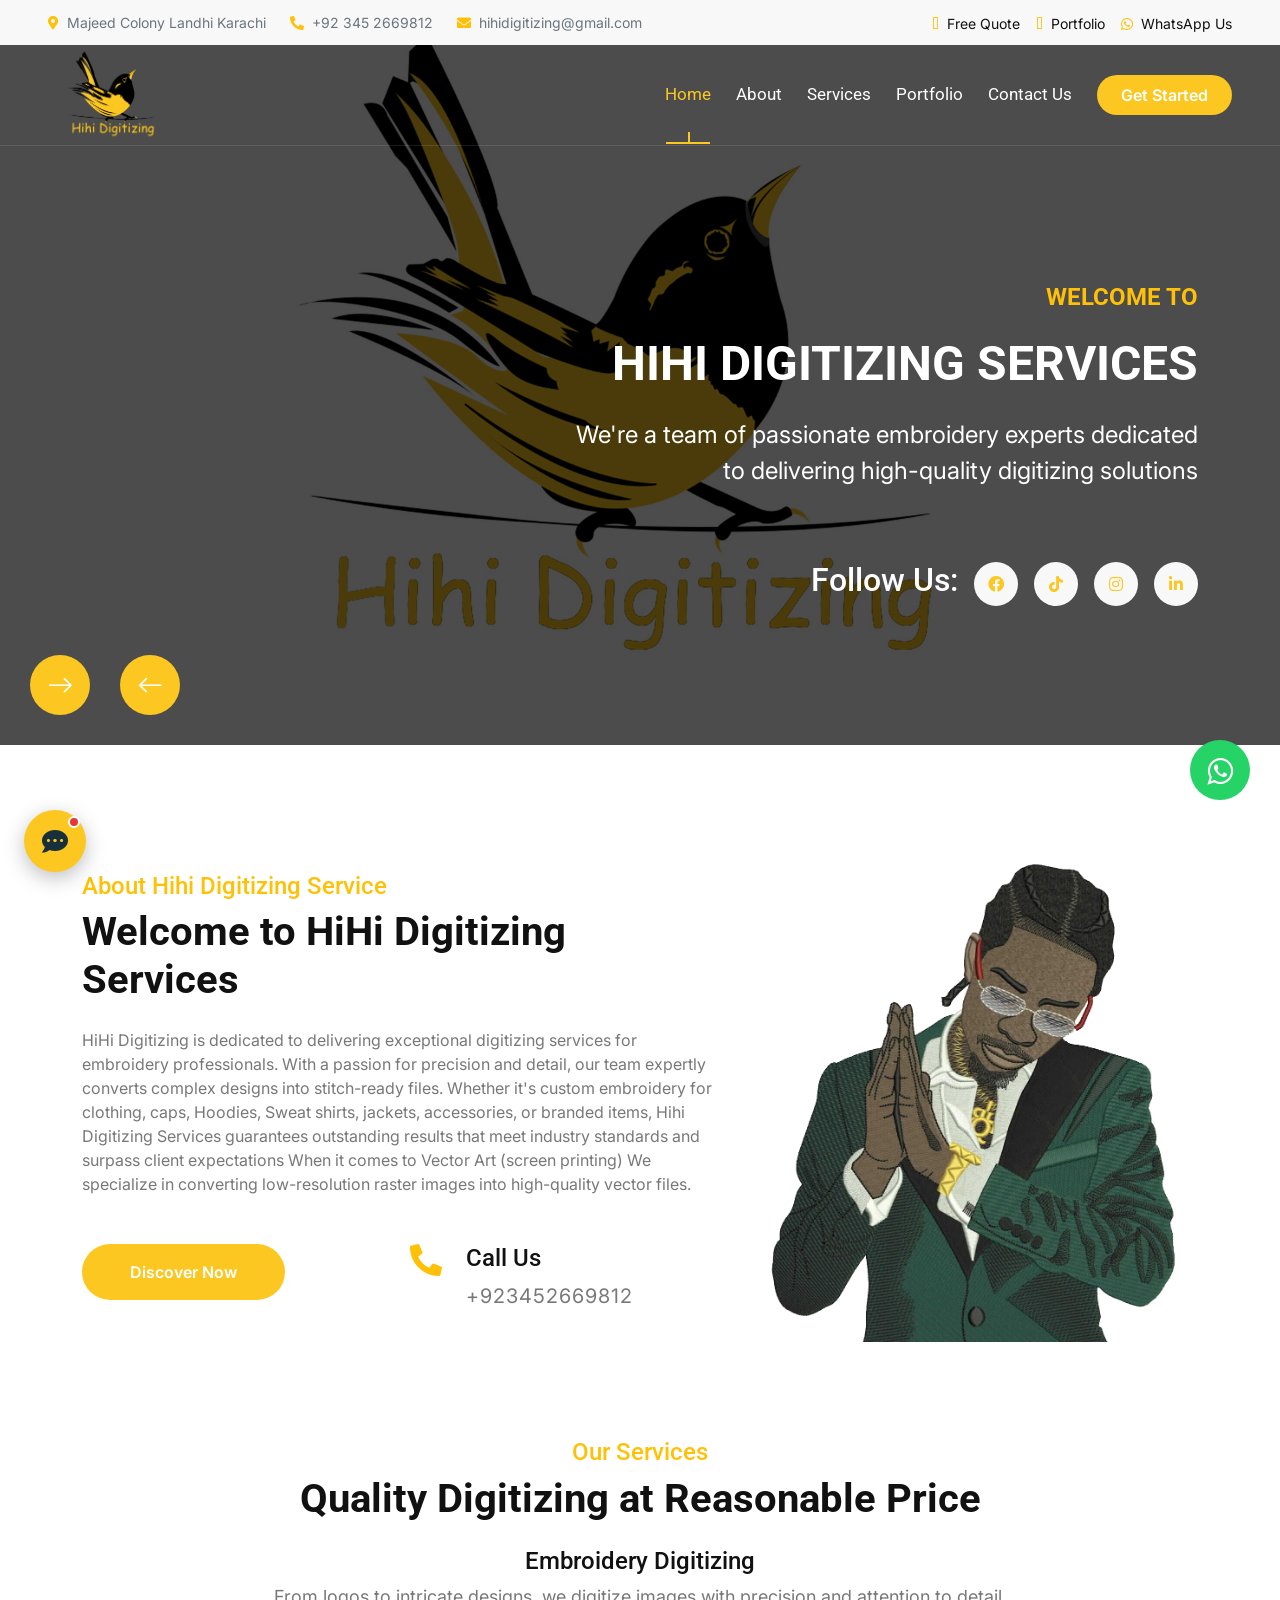
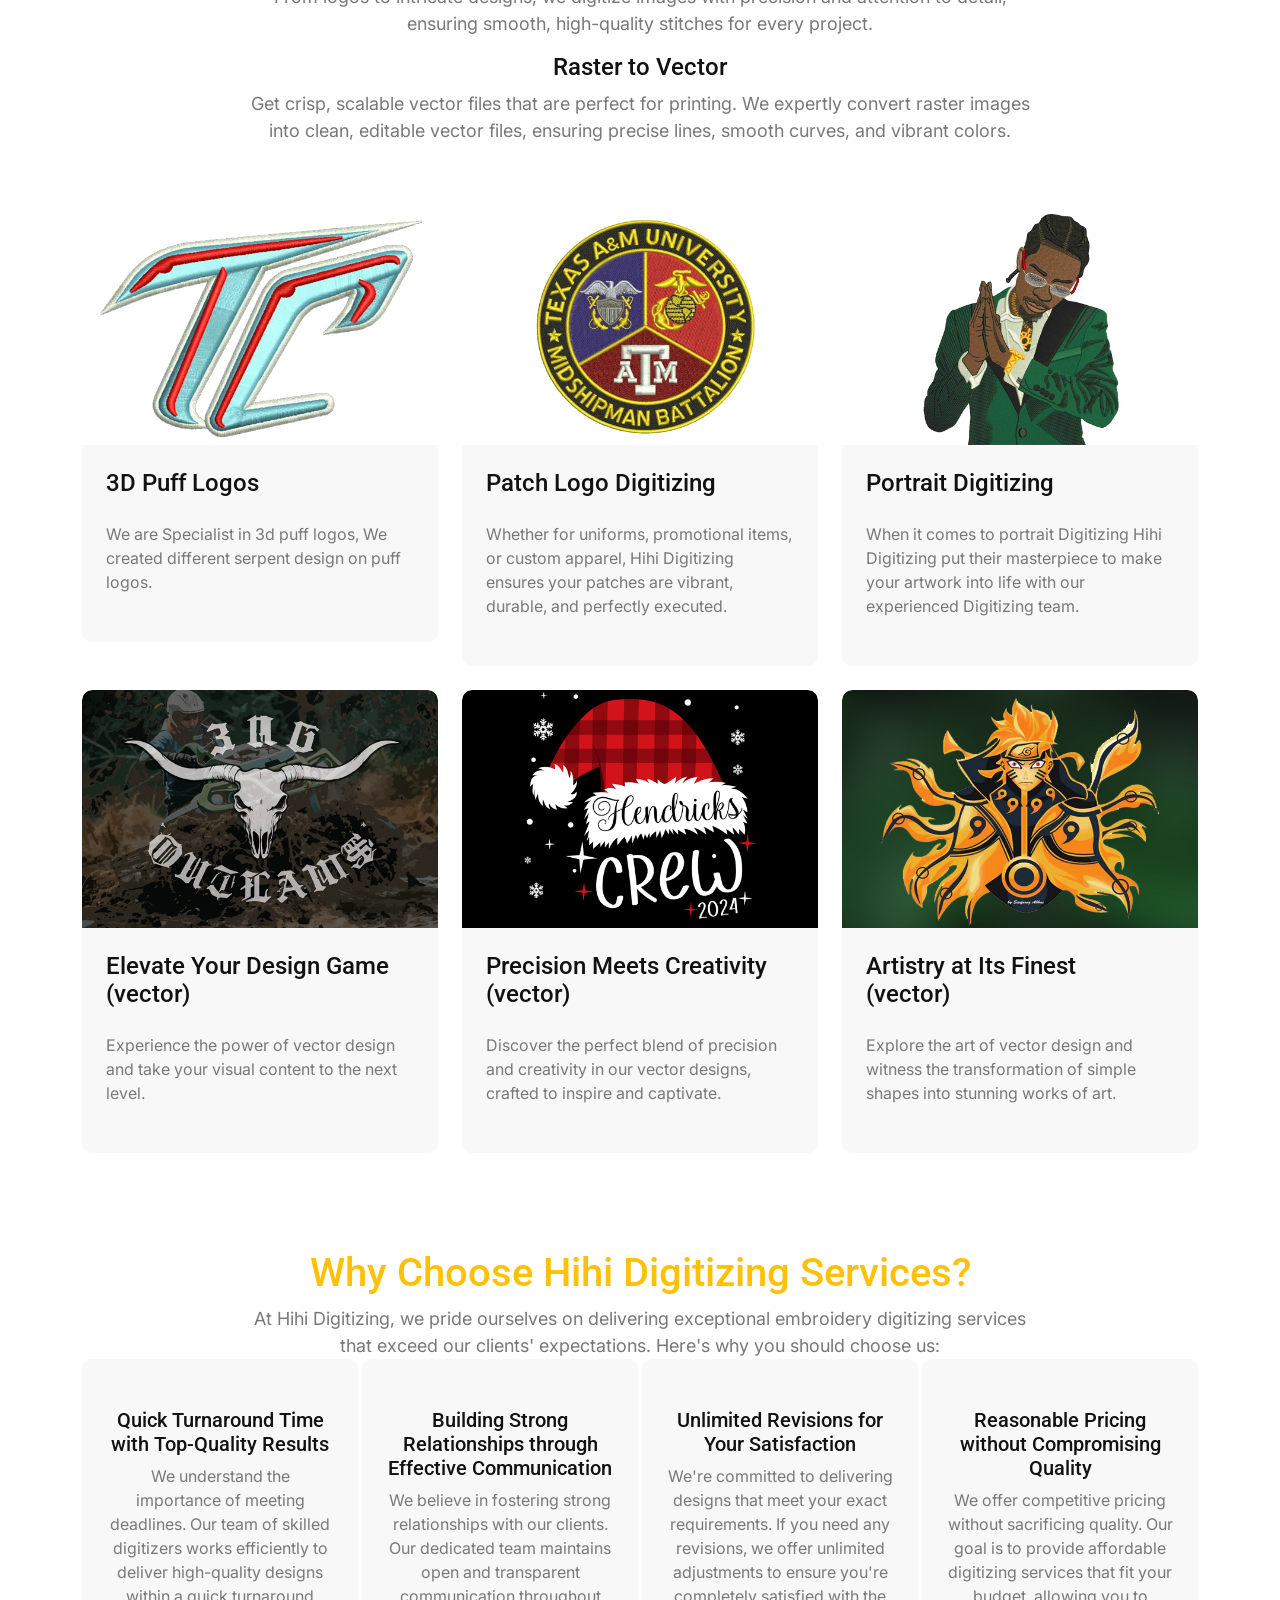
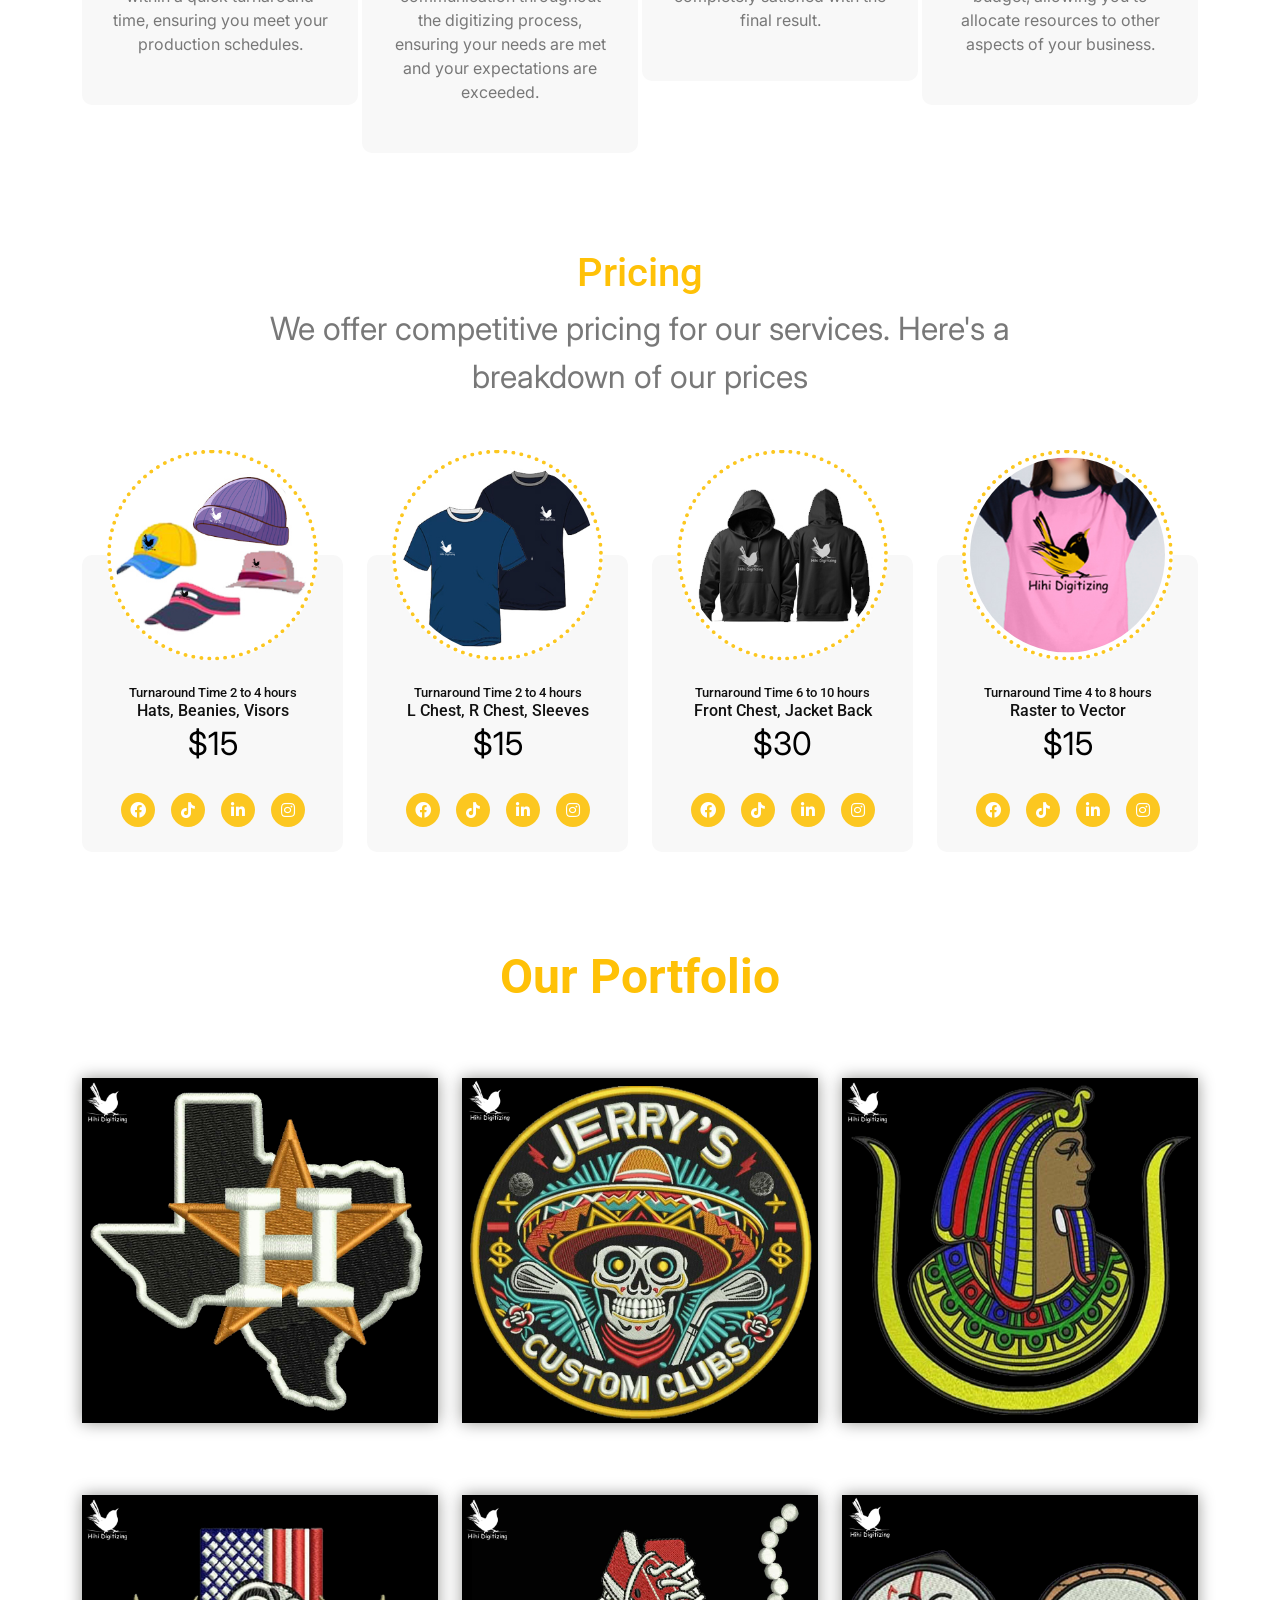
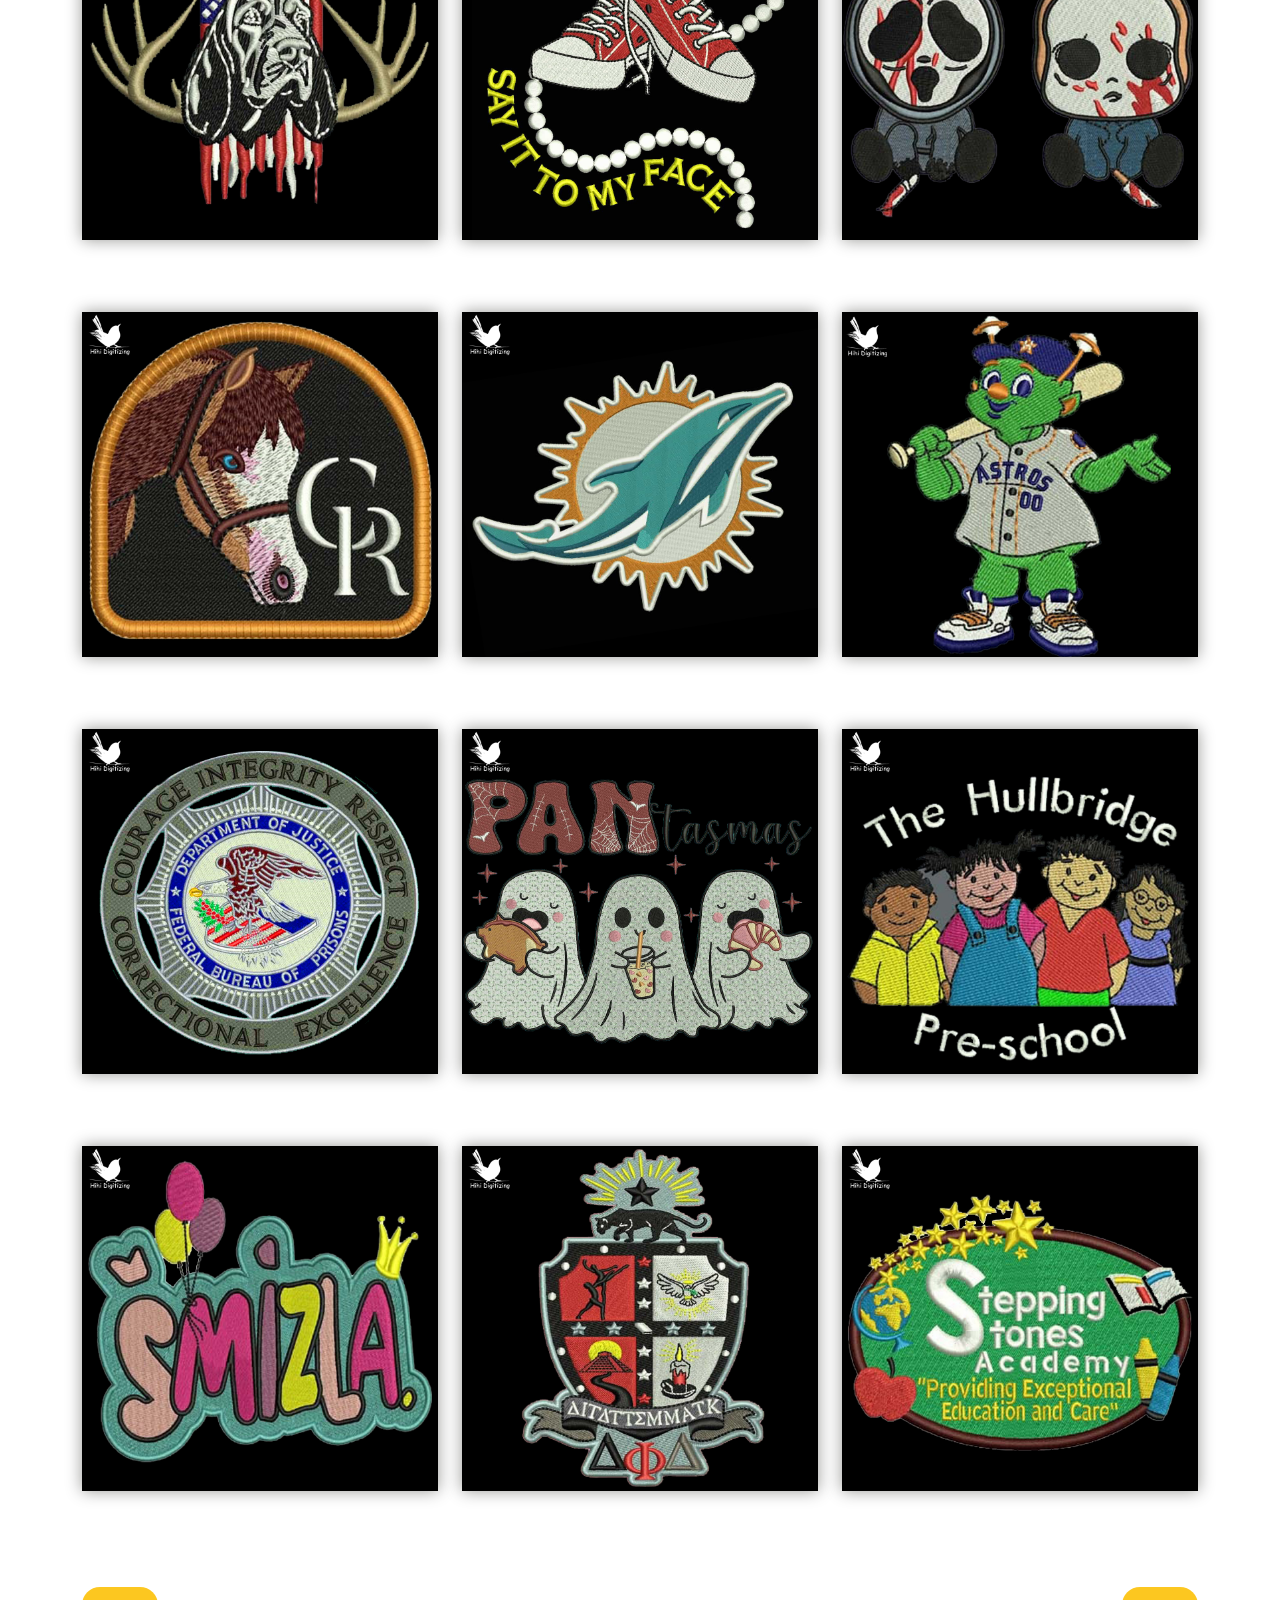
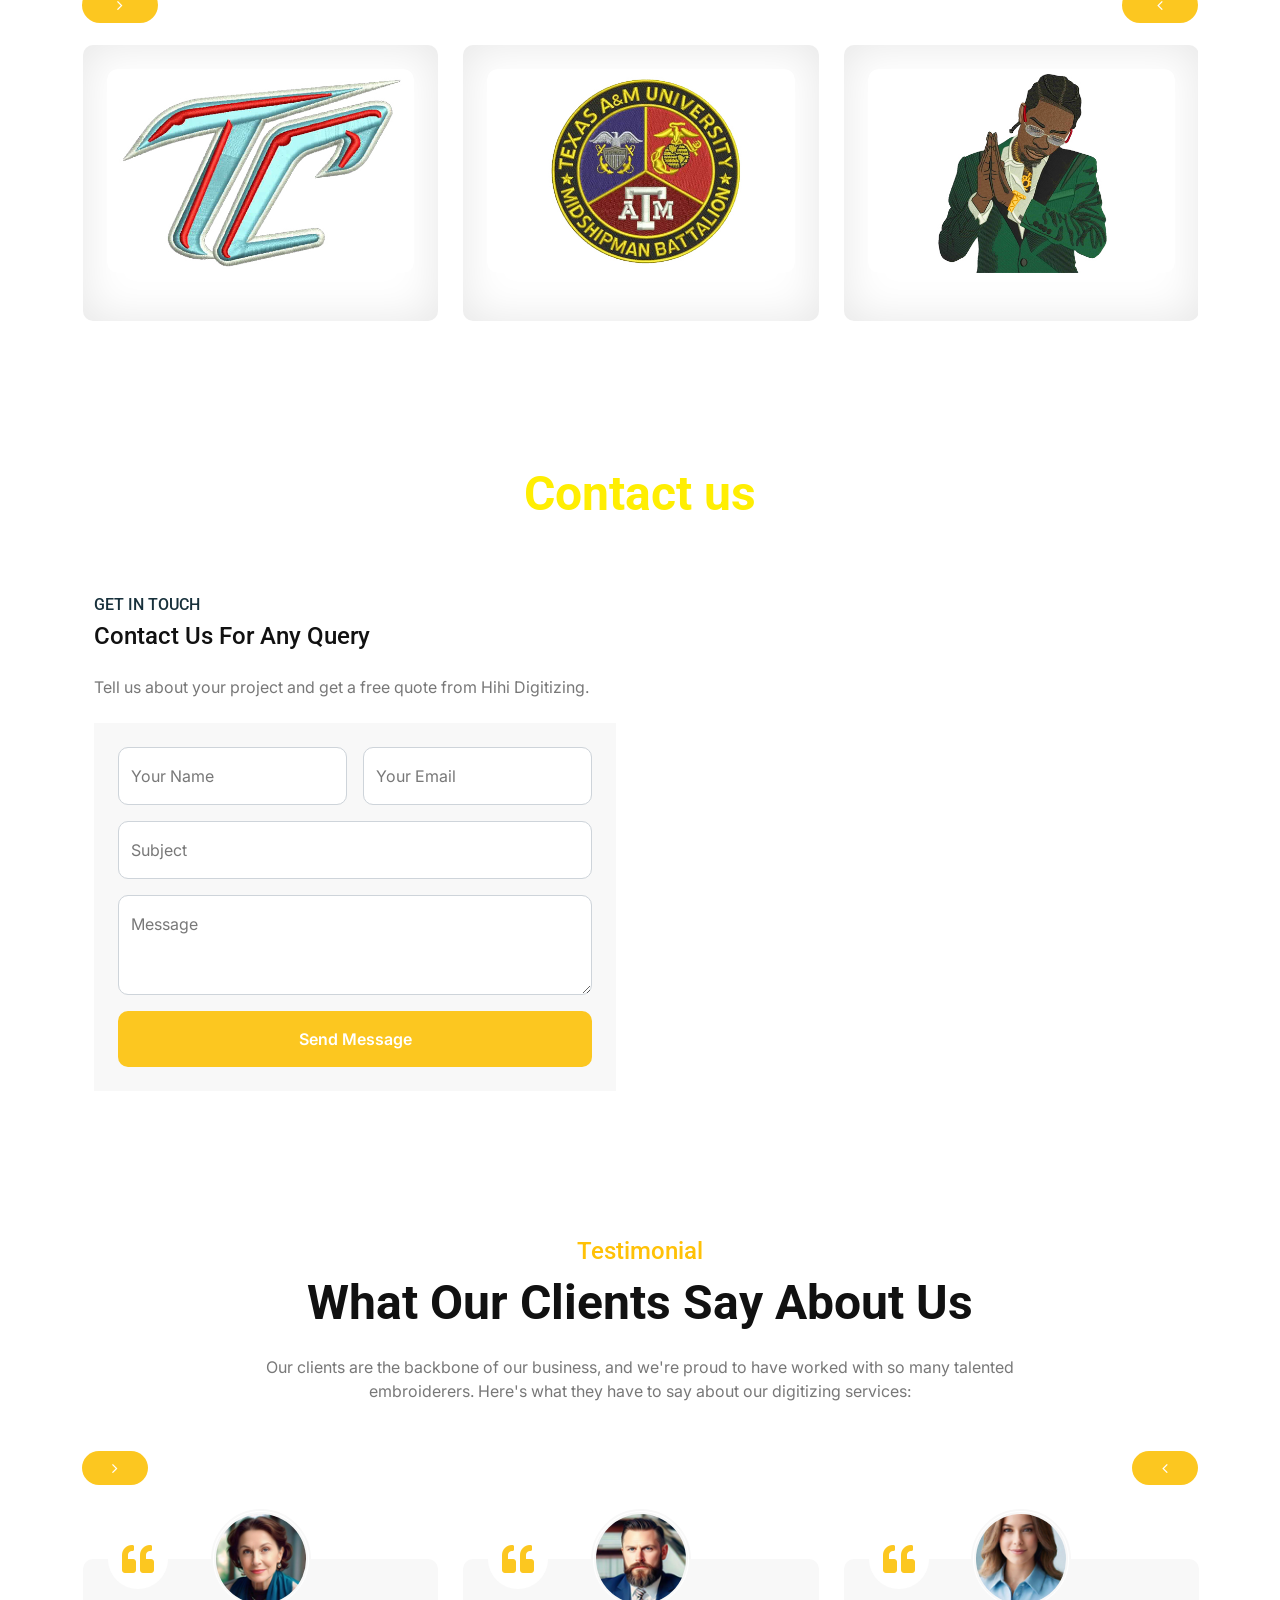
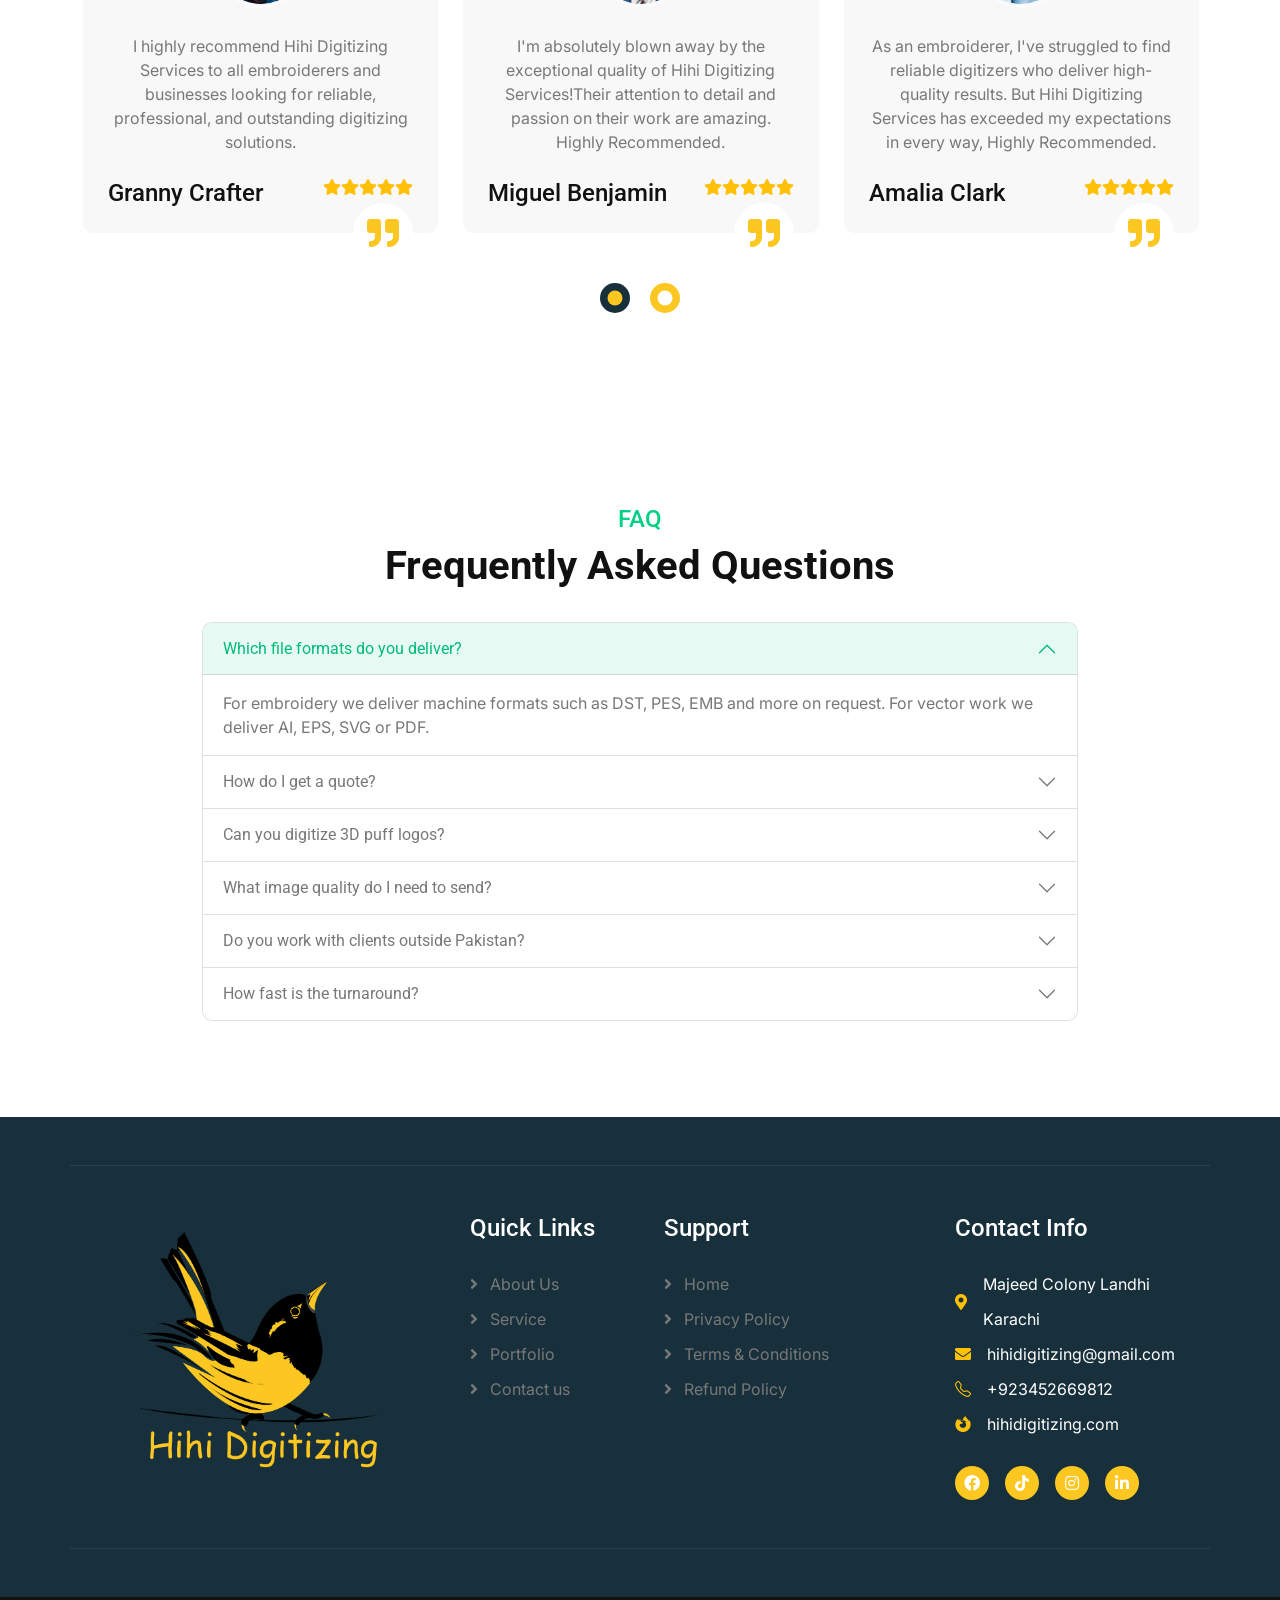
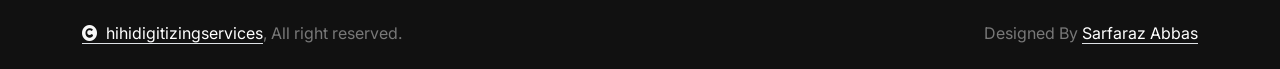
==== index.html @ d9679e38 "2027" ====
<!DOCTYPE html>
<html lang="en">

<head>
    <meta charset="utf-8">
    <title>Hihi Digitizing Services</title>
    <meta content="width=device-width, initial-scale=1.0" name="viewport">
    <meta content="embroidery digitizing, vector art, raster to vector, 3D puff digitizing, patch digitizing, portrait digitizing, Karachi, Pakistan" name="keywords">
    <meta content="Hihi Digitizing Services - professional embroidery digitizing, raster to vector, 3D puff and patch digitizing from Karachi, Pakistan. Quick turnaround, free quote." name="description">

    <!-- Google Web Fonts -->
    <link rel="preconnect" href="https://fonts.googleapis.com">
    <link rel="preconnect" href="https://fonts.gstatic.com" crossorigin>
    <link
        href="https://fonts.googleapis.com/css2?family=Inter:wght@100..900&family=Roboto:wght@400;500;700;900&display=swap"
        rel="stylesheet">

    <!-- Icon Font Stylesheet -->
    <link rel="stylesheet" href="https://use.fontawesome.com/releases/v5.15.4/css/all.css" />
    <link href="https://cdn.jsdelivr.net/npm/bootstrap-icons@1.4.1/font/bootstrap-icons.css" rel="stylesheet">

    <!-- Libraries Stylesheet -->
    <link rel="stylesheet" href="lib/animate/animate.min.css" />
    <link href="lib/lightbox/css/lightbox.min.css" rel="stylesheet">
    <link href="lib/owlcarousel/assets/owl.carousel.min.css" rel="stylesheet">


    <!-- Customized Bootstrap Stylesheet -->
    <link href="css/bootstrap.min.css" rel="stylesheet">

    <!-- Template Stylesheet -->
    <link href="css/style.css" rel="stylesheet">
    

    <!-- Meta Pixel Code -->
<script>
!function(f,b,e,v,n,t,s)
{if(f.fbq)return;n=f.fbq=function(){n.callMethod?
n.callMethod.apply(n,arguments):n.queue.push(arguments)};
if(!f._fbq)f._fbq=n;n.push=n;n.loaded=!0;n.version='2.0';
n.queue=[];t=b.createElement(e);t.async=!0;
t.src=v;s=b.getElementsByTagName(e)[0];
s.parentNode.insertBefore(t,s)}(window, document,'script',
'https://connect.facebook.net/en_US/fbevents.js');
fbq('init', '626139243197080');
fbq('track', 'PageView');
</script>
<noscript><img height="1" width="1" style="display:none"
src="https://www.facebook.com/tr?id=626139243197080&ev=PageView&noscript=1"
/></noscript>
<!-- End Meta Pixel Code -->


    <link href="css/chatbot.css" rel="stylesheet">
    <script type="application/ld+json">
    {"@context":"https://schema.org","@type":"LocalBusiness","name":"Hihi Digitizing Services","description":"Embroidery digitizing, raster to vector, 3D puff and patch digitizing.","telephone":"+923452669812","email":"hihidigitizing@gmail.com","url":"https://hihidigitizing.com","address":{"@type":"PostalAddress","streetAddress":"Majeed Colony, Landhi","addressLocality":"Karachi","addressCountry":"PK"}}
    </script>
</head>

<body>
    <!-- Mouse start -->
     


    <!-- Spinner Start -->
    <div id="spinner"
        class="show bg-white position-fixed translate-middle w-100 vh-100 top-50 start-50 d-flex align-items-center justify-content-center">
        <div class="spinner-border text-warning" style="width: 3rem; height: 3rem;" role="status">
            <span class="sr-only">Loading...</span>
        </div>
    </div>
    <!-- Spinner End -->

    <!-- Topbar Start -->
    <div class="container-fluid topbar bg-light px-5 d-none d-lg-block">
        <div class="row gx-0 align-items-center">
            <div class="col-lg-8 text-center text-lg-start mb-2 mb-lg-0">
                <div class="d-flex flex-wrap">
                    <a href="#" class="text-muted small me-4"><i
                            class="fas fa-map-marker-alt text-warning me-2"></i>Majeed Colony Landhi Karachi</a>
                    <a href="https://wa.me/923452669812" target="_blank" class="text-muted small me-4"><i
                            class="fas fa-phone-alt text-warning me-2"></i>+92 345 2669812</a>
                    <a href="mailto:hihidigitizing@gmail.com" target="_blank" class="text-muted small me-0"><i
                            class="fas fa-envelope text-warning me-2"></i>hihidigitizing@gmail.com</a>
                </div>
            </div>
            <div class="col-lg-4 text-center text-lg-end">
                <div class="d-inline-flex align-items-center" style="height: 45px;">
                    <a href="contact.html"><small class="me-3 text-dark"><i class="fa fa-file-invoice-dollar text-warning me-2"></i>Free Quote</small></a>
                    <a href="blog.html"><small class="me-3 text-dark"><i class="fa fa-images text-warning me-2"></i>Portfolio</small></a>
                    <a href="https://wa.me/923452669812" target="_blank" rel="noopener"><small class="text-dark"><i class="fab fa-whatsapp text-warning me-2"></i>WhatsApp Us</small></a>
                </div>
            </div>
        </div>
    </div>
    <!-- Topbar End -->
   
    <!-- Navbar & Hero Start -->
    <div class="container-fluid position-relative p-0">
        <nav class="navbar navbar-expand-lg navbar-light px-4 px-lg-5 py-3 py-lg-0">
            <a href="" class="navbar-brand p-0">
                <!-- <h1 class="text-warning"><i class="fas fa-search-dollar me-3"></i>Stocker</h1> -->
                <img src="./img/logo png.png" alt="Logo">
            </a>
            <button class="navbar-toggler" type="button" data-bs-toggle="collapse" data-bs-target="#navbarCollapse">
                <span class="fa fa-bars"></span>
            </button>
            <div class="collapse navbar-collapse" id="navbarCollapse">
                <div class="navbar-nav ms-auto py-0">
                    <a href="index.html" class="nav-item nav-link active">Home</a>
                    <a href="about.html" class="nav-item nav-link">About</a>
                    <a href="service.html" class="nav-item nav-link">Services</a>
                    <a href="blog.html" class="nav-item nav-link">Portfolio</a>
                    <!-- <div class="nav-item dropdown">
                        <a href="#" class="nav-link" data-bs-toggle="dropdown">
                            <span class="dropdown-toggle">Pages</span> -->
                    <!-- </a> -->
                    <!-- <div class="dropdown-menu m-0">
                            <a href="feature.html" class="dropdown-item">Our Features</a>
                            <a href="team.html" class="dropdown-item">Our team</a>
                            <a href="testimonial.html" class="dropdown-item">Testimonial</a>
                            <a href="offer.html" class="dropdown-item">Our offer</a>
                            <a href="FAQ.html" class="dropdown-item">FAQs</a>
                            <a href="404.html" class="dropdown-item">404 Page</a>
                        </div>
                    </div> -->
                    <a href="contact.html" class="nav-item nav-link">Contact Us</a>
                </div>
                <a href="contact.html" class="btn btn-primary rounded-pill py-2 px-4 my-3 my-lg-0 flex-shrink-0">Get Started</a>
            </div>
        </nav>

        <!-- Carousel Start -->
        <div class="header-carousel owl-carousel">
            <div class="header-carousel-item">
                <img src="img/carousel-1.jpg" class="img-fluid w-100" alt="Image">
                <div class="carousel-caption">
                    <div class="container">
                        <div class="row gy-0 gx-5">
                            <div class="col-lg-0 col-xl-5"></div>
                            <div class="col-xl-7 animated fadeInLeft">
                                <div class="text-sm-center text-md-end">
                                    <h4 class="text-warning text-uppercase fw-bold mb-4">Welcome to </h4>
                                    <h1 class="display-5 text-uppercase text-white mb-4">HiHi Digitizing Services</h1>
                                    <p class="mb-5 fs-4">We're a team of passionate embroidery experts
                                        dedicated to delivering high-quality digitizing solutions
                                    </p>
                                    <div
                                        class="d-flex justify-content-center justify-content-md-end flex-shrink-0 mb-4">
                                        <!-- <a class="btn btn-light rounded-pill py-3 px-4 px-md-5 me-2" href="#"><i
                                                class="fas fa-play-circle me-2"></i> Watch Video</a>
                                        <a class="btn btn-primary rounded-pill py-3 px-4 px-md-5 ms-2" href="#">Learn
                                            More</a> -->
                                    </div>
                                    <div
                                        class="d-flex align-items-center justify-content-center justify-content-md-end">
                                        <h2 class="text-white me-2">Follow Us:</h2>
                                        <div class="d-flex justify-content-end ms-2">
                                            <a class="btn btn-md-square btn-light rounded-circle me-2"
                                                href="https://www.facebook.com/people/HiHi-Digitizing-Services/61568439730688/?mibextid=ZbWKwL"
                                                target="_blank"><i class="fab fa-facebook-f"></i></a>
                                            <a class="btn btn-md-square btn-light rounded-circle mx-2"
                                                href="https://www.tiktok.com/@hihi.digitizing.s?_t=8rlpAmFRI2s&_r=1"
                                                target="_blank"><i class="fab fa-tiktok"></i></a>
                                            <a class="btn btn-md-square btn-light rounded-circle mx-2"
                                                href="https://www.instagram.com/hihidigitizingservices/profilecard/?igsh=eG1ocWlvZml2eDFr"
                                                target="_blank"><i class="fab fa-instagram"></i></a>
                                            <a class="btn btn-md-square btn-light rounded-circle ms-2"
                                                href="https://www.linkedin.com/in/hihi-digitizing-6009b4316/"
                                                target="_blank"><i class="fab fa-linkedin-in"></i></a>
                                        </div>
                                    </div>
                                </div>
                            </div>
                        </div>
                    </div>
                </div>
            </div>
            <div class="header-carousel-item">
                <img src="img/carousel-2.jpg" class="img-fluid w-100" alt="Image">
                <div class="carousel-caption">
                    <div class="container">
                        <div class="row g-5">
                            <div class="col-12 animated fadeInUp">
                                <div class="text-md-start">
                                    <h4 class="text-warning text-uppercase fw-bold mb-4">Welcome to</h4>
                                    <h1 class="display-5 text-uppercase text-white mb-4">HiHi Digitizing
                                        Services</h1>
                                    <p class="mb-5 fs-4">We're a team of passionate embroidery digitizing experts <br>
                                        dedicated to delivering high-quality digitizing solutions

                                    </p>
                                    <div class="d-flex justify-content-center flex-shrink-0 mb-4">
                                        <!-- <a class="btn btn-light rounded-pill py-3 px-4 px-md-5 me-2" href="#"><i
                                                class="fas fa-play-circle me-2"></i> Watch Video</a>
                                        <a class="btn btn-primary rounded-pill py-3 px-4 px-md-5 ms-2" href="#">Learn
                                            More</a> -->
                                    </div>
                                    <div class="d-flex align-items-center justify-content-md-start">
                                        <h2 class="text-white me-2">Follow Us:</h2>
                                        <div class="d-flex justify-content-end ms-2">
                                            <a class="btn btn-md-square btn-light rounded-circle me-2"
                                                href="https://www.facebook.com/profile.php?id=61568439730688&mibextid=ZbWKwL"
                                                target="_blank"><i class="fab fa-facebook-f"></i></a>
                                            <a class="btn btn-md-square btn-light rounded-circle mx-2"
                                                href="https://www.tiktok.com/@hihi.digitizing.s?_t=8rlpAmFRI2s&_r=1"
                                                target="_blank"><i class="fab fa-tiktok"></i></a>
                                            <a class="btn btn-md-square btn-light rounded-circle mx-2"
                                                href="https://www.instagram.com/hihidigitizingservices/profilecard/?igsh=eG1ocWlvZml2eDFr"
                                                target="_blank"><i class="fab fa-instagram"></i></a>
                                            <a class="btn btn-md-square btn-light rounded-circle ms-2"
                                                href="https://www.linkedin.com/in/hihi-digitizing-6009b4316/"
                                                target="_blank"><i class="fab fa-linkedin-in"></i></a>
                                        </div>
                                    </div>
                                </div>
                            </div>
                        </div>
                    </div>
                </div>
            </div>
        </div>


        <!-- Carousel End -->
    </div>
    <!-- Navbar & Hero End -->


    <!-- Abvout Start -->
    <div class="container-fluid about py-5">
        <div class="container py-5">
            <div class="row g-5 align-items-center">
                <div class="col-xl-7 wow fadeInLeft" data-wow-delay="0.2s">
                    <div>
                        <h4 class="text-warning">About Hihi Digitizing Service</h4>
                        <h1 class="display-6 mb-4">Welcome to HiHi Digitizing Services</h1>
                        <p class="mb-4">HiHi Digitizing is dedicated to delivering exceptional digitizing services for embroidery professionals.
                            With a passion for precision and detail, our team expertly converts complex designs into stitch-ready files. Whether it's custom embroidery for clothing, caps, Hoodies, Sweat shirts, jackets, accessories, or branded items, Hihi Digitizing Services guarantees outstanding results that meet industry standards and surpass client expectations
                            When it comes to Vector Art (screen printing)
                            We specialize in converting low-resolution raster images into high-quality vector files.
                        </p>
                        <div class="row g-4">
                            <div class="col-md-6 col-lg-6 col-xl-6">
                                <div class="d-flex">
                                    <!-- <div><i class="fas fa-lightbulb fa-3x text-warning"></i></div>
                                    <div class="ms-4">
                                        <h4>Business Consuluting</h4>
                                        <p>Lorem ipsum dolor sit amet consectetur, adipisicing elit.</p>
                                    </div> -->
                                </div>
                            </div>
                            <div class="col-md-6 col-lg-6 col-xl-6">
                                <div class="d-flex">
                                    <!-- <div><i class="bi bi-bookmark-heart-fill fa-3x text-warning"></i></div>
                                    <div class="ms-4">
                                        <h4>Year Of Expertise</h4>
                                        <p>Lorem ipsum dolor sit amet consectetur, adipisicing elit.</p>
                                    </div> -->
                                </div>
                            </div>
                            <div class="col-sm-6">
                                <a href="about.html"
                                    class="btn btn-primary rounded-pill py-3 px-5 flex-shrink-0">Discover
                                    Now</a>
                            </div>
                            <div class="col-sm-6">
                                <div class="d-flex">
                                    <i class="fas fa-phone-alt fa-2x text-warning me-4"></i>
                                    <div>
                                        <h4>Call Us</h4>
                                        <p class="mb-0 fs-5" style="letter-spacing: 1px;">+923452669812</p>
                                    </div>
                                </div>
                            </div>
                        </div>
                    </div>
                </div>
                <div class="col-xl-5 wow fadeInRight" data-wow-delay="0.2s">
                    <div class=" rounded position-relative overflow-hidden">
                        <img src="img/about-2.png" class="img-fluid rounded w-100" alt="">

                        <div class="" style="position: absolute; top: -15px; right: -15px;">
                            <!-- <img src="img/about-3.png" class="img-fluid" -->
                            <!-- style="width: 150px; height: 150px; opacity: 0.7;" alt=""> -->
                        </div>
                        <div class="" style="position: absolute; top: -20px; left: 10px; transform: rotate(90deg);">
                            <!-- <img src="img/about-4.png" class="img-fluid" -->
                            <!-- style="width: 100px; height: 150px; opacity: 0.9;" alt=""> -->
                        </div>
                        <!-- <div class="rounded-bottom"> -->
                        <!-- <img src="img/about-5.jpg" class="img-fluid rounded-bottom w-100" alt=""> -->
                    </div>
                </div>
            </div>
        </div>
    </div>
    </div>
    <!-- About End -->

    <!-- Services Start -->
    <div class="container-fluid service pb-5">
        <div class="container pb-5">
            <div class="text-center mx-auto pb-5 wow fadeInUp" data-wow-delay="0.2s" style="max-width: 800px;">
                <h4 class="text-warning">Our Services</h4>
                <h1 class="display-6 mb-4">Quality Digitizing at Reasonable Price</h1>
                <!-- <h5 class="display-6 mb-4">Embroidery Digitizing</h5> -->
                <!-- <h1 class="display-6 mb-4">Raster to Vectors</h1> -->
                <p>
                <h4>Embroidery Digitizing</h4>
                <p style="font-size: large;">From logos to intricate designs, we digitize images with precision and
                    attention to detail, ensuring smooth, high-quality stitches for every project.
                </p>
                <p>
                <h4>Raster to Vector</h4>
                <p style="font-size: large;">Get crisp, scalable vector files that are perfect for printing. We expertly
                    convert raster images into clean, editable vector files, ensuring precise lines, smooth curves, and
                    vibrant colors.
                </p>

                <!-- <p class="mb-0">Our team specializes in
                    - Portrait Logo Digitizing
                    - 3D Puff Logo Digitizing
                    - Patch Logo Digitizing
                    - Applique Logo Digitizing
                    - Small Text Digitizing
                    - Pets Logo Digitizing
                </p> -->

            </div>
            <div class="row g-4">
                <div class="col-md-6 col-lg-4 wow fadeInUp" data-wow-delay="0.2s">
                    <div class="service-item">
                        <div class="service-img">
                            <img src="img/service-1.jpg" class="img-fluid rounded-top w-100" alt="Image">
                        </div>
                        <div class="rounded-bottom p-4">
                            <a href="#" class="h4 d-inline-block mb-4"> 3D Puff Logos</a>
                            <p class="mb-4">We are Specialist in 3d puff logos, We created different
                                serpent design on puff logos.
                            </p>
                            <!-- <a class="btn btn-primary rounded-pill py-2 px-4" href="service.html">Learn More</a> -->
                        </div>
                    </div>
                </div>
                <div class="col-md-6 col-lg-4 wow fadeInUp" data-wow-delay="0.4s">
                    <div class="service-item">
                        <div class="service-img">
                            <img src="img/service-2.jpg" class="img-fluid rounded-top w-100" alt="Image">
                        </div>
                        <div class="rounded-bottom p-4">
                            <a href="#" class="h4 d-inline-block mb-4">Patch Logo Digitizing</a>
                            <p class="mb-4">Whether for uniforms, promotional items, or custom apparel, Hihi Digitizing
                                ensures your patches are vibrant, durable, and perfectly executed.
                            </p>
                            <!-- <a class="btn btn-primary rounded-pill py-2 px-4" href="service.html">Learn More</a> -->
                        </div>
                    </div>
                </div>
                <div class="col-md-6 col-lg-4 wow fadeInUp" data-wow-delay="0.6s">
                    <div class="service-item">
                        <div class="service-img">
                            <img src="img/service-3.jpg" class="img-fluid rounded-top w-100" alt="Image">
                        </div>
                        <div class="rounded-bottom p-4">
                            <a href="#" class="h4 d-inline-block mb-4">Portrait Digitizing</a>
                            <p class="mb-4">When it comes to portrait Digitizing Hihi Digitizing put their masterpiece
                                to make your artwork into life with our experienced Digitizing team.
                            </p>
                            <!-- <a class="btn btn-primary rounded-pill py-2 px-4" href="service.html">Learn More</a> -->
                        </div>
                    </div>
                </div>
                <div class="col-md-6 col-lg-4 wow fadeInUp" data-wow-delay="0.2s">
                    <div class="service-item">
                        <div class="service-img">
                            <img src="img/service-4.jpg" class="img-fluid rounded-top w-100" alt="Image">
                        </div>
                        <div class="rounded-bottom p-4">
                            <a href="#" class="h4 d-inline-block mb-4">Elevate Your Design Game (vector)</a>
                            <p class="mb-4">Experience the power of vector design and take your visual content to the
                                next level.
                            </p>
                            <!-- <a class="btn btn-primary rounded-pill py-2 px-4" href="service.html">Learn More</a> -->
                        </div>
                    </div>
                </div>
                <div class="col-md-6 col-lg-4 wow fadeInUp" data-wow-delay="0.4s">
                    <div class="service-item">
                        <div class="service-img">
                            <img src="img/service-5.jpg" class="img-fluid rounded-top w-100" alt="Image">
                        </div>
                        <div class="rounded-bottom p-4">
                            <a href="#" class="h4 d-inline-block mb-4">Precision Meets Creativity (vector)</a>
                            <p class="mb-4">Discover the perfect blend of precision and creativity in our vector
                                designs, crafted to inspire and captivate.
                            </p>
                            <!-- <a class="btn btn-primary rounded-pill py-2 px-4" href="service.html">Learn More</a> -->
                        </div>
                    </div>
                </div>
                <div class="col-md-6 col-lg-4 wow fadeInUp" data-wow-delay="0.6s">
                    <div class="service-item">
                        <div class="service-img">
                            <img src="img/service-6.jpg" class="img-fluid rounded-top w-100" alt="Image">
                        </div>
                        <div class="rounded-bottom p-4">
                            <a href="#" class="h4 d-inline-block mb-4">Artistry at Its Finest <br>(vector)</a>
                            <p class="mb-4">Explore the art of vector design and witness the transformation of simple
                                shapes into stunning works of art.
                            </p>
                            <!-- <a class="btn btn-primary rounded-pill py-2 px-4" href="service.html">Learn More</a> -->
                        </div>
                    </div>
                </div>
            </div>
        </div>
    </div>
    <!-- Services End -->

    <!-- why choice Start -->
    <div class="container-fluid feature pb-5">
        <div class="container pb-5">
            <div class="text-center mx-auto pb-.5 wow fadeInUp" data-wow-delay="0.2s" style="max-width: 800px;">
                <h1 class="text-warning">Why Choose Hihi Digitizing Services?</h1>
                <!-- <h1 class="display-5 mb-4">Connecting businesses, ideas, and people for greater impact.</h1> -->

                <p class="mb-0" style="font-size: large;">At Hihi Digitizing, we pride ourselves on delivering
                    exceptional embroidery digitizing
                    services that exceed our clients' expectations. Here's why you should choose us:
                </p>
            </div>
            <div class="row g-1">
                <div class="col-md-6 col-lg-6 col-xl-3 wow fadeInUp" data-wow-delay="0.2s">
                    <div class="feature-item p-4">
                        <div class="mb-4">
                            <!-- <i class="fas fa-chart-line fa-4x text-warning"></i> -->
                        </div>
                        <h5>Quick Turnaround Time with Top-Quality Results</h5>
                        <p class="mb-4">We understand the importance of meeting deadlines. Our team of skilled
                            digitizers works efficiently to deliver high-quality designs within a quick turnaround time,
                            ensuring you meet your production schedules.
                        </p>
                        <!-- <a class="btn btn-primary rounded-pill py-2 px-4" href="#">Learn More</a> -->
                    </div>
                </div>
                <div class="col-md-6 col-lg-6 col-xl-3 wow fadeInUp" data-wow-delay="0.4s">
                    <div class="feature-item p-4">
                        <div class="mb-4">
                            <!-- <i class="fas fa-university fa-4x text-warning"></i> -->
                        </div>
                        <h5>Building Strong Relationships through Effective Communication</h5>
                        <p class="mb-4">We believe in fostering strong relationships with our
                            clients. Our dedicated team maintains open and transparent communication throughout the
                            digitizing process, ensuring your needs are met and your expectations are exceeded.
                        </p>
                        <!-- <a class="btn btn-primary rounded-pill py-2 px-4" href="#">Learn More</a> -->
                    </div>

                </div>
                <div class="col-md-6 col-lg-6 col-xl-3 wow fadeInUp" data-wow-delay="0.6s">
                    <div class="feature-item p-4">
                        <div class="mb-4">
                            <!-- <i class="fas fa-file-alt fa-4x text-warning"></i> -->
                        </div>
                        <h5>Unlimited Revisions for Your Satisfaction</h5>
                        <p class="mb-4">We're committed to delivering designs that meet your exact requirements. If you
                            need any revisions, we offer unlimited adjustments to ensure you're completely satisfied
                            with the final result.
                        </p>
                        <!-- <a class="btn btn-primary rounded-pill py-2 px-4" href="#">Learn More</a> -->
                    </div>
                </div>
                <div class="col-md-6 col-lg-6 col-xl-3 wow fadeInUp" data-wow-delay="0.8s">
                    <div class="feature-item p-4">
                        <div class="mb-4">
                            <!-- <i class="fas fa-hand-holding-usd fa-4x text-warning"></i> -->
                        </div>
                        <h5>Reasonable Pricing without Compromising Quality</h5>
                        <p class="mb-4">We offer competitive pricing without sacrificing quality. Our goal is to provide
                            affordable digitizing services that fit your budget, allowing you to allocate resources to
                            other aspects of your business.
                        </p>
                        <!-- <a class="btn btn-primary rounded-pill py-2 px-4" href="#">Learn More</a> -->
                    </div>
                </div>
            </div>
        </div>
    </div>
    <!-- why choice End -->

    <!-- Pricing Start -->
    <div class="container-fluid team pb-5">
        <div class="container pb-5">
            <div class="text-center mx-auto pb-5 wow fadeInUp" data-wow-delay="0.2s" style="max-width: 800px;">
                <h1 class="text-warning">Pricing</h1>
                <!-- <h1 class="display-5 mb-4">Meet Our Advisers</h1> -->
                <p class="mb-0" style="font-size: xx-large;">We offer competitive pricing for our services. Here's a
                    breakdown of our prices
                </p>
            </div>
            <div class="row g-4">
                <div class="col-md-6 col-lg-6 col-xl-3 wow fadeInUp" data-wow-delay="0.2s">
                    <div class="team-item">
                        <div class="team-img">
                            <img src="img/team-1.jpg" class="img-fluid" alt="">
                        </div>
                        <div class="team-title">
                            <h6 class="mb-0" style="font-size: small;"> Turnaround Time 2 to 4 hours</h6>

                            <h5 class="mb-0" style="font-size: medium;"> Hats, Beanies, Visors</h5>
                            <p class="mb-0" style="font-size: xx-large;color: black;">$15</p>
                        </div>
                        <div class="team-icon">
                            <a class="btn btn-primary btn-sm-square rounded-circle me-3"
                                href="https://www.facebook.com/p/HiHi-Digitizing-Services-61568439730688/?mibextid=ZbWKwL"
                                target="_blank"><i class="fab fa-facebook-f"></i></a>
                            <a class="btn btn-primary btn-sm-square rounded-circle me-3"
                                href="https://www.tiktok.com/@hihi.digitizing.s?_t=8rlpAmFRI2s&_r=1" target="_blank"><i
                                    class="fab fa-tiktok"></i></a>
                            <a class="btn btn-primary btn-sm-square rounded-circle me-3"
                                href="https://linkedin.com/in/hihi-digitizing-6009b4316" target="_blank"><i
                                    class="fab fa-linkedin-in"></i></a>
                            <a class="btn btn-primary btn-sm-square rounded-circle me-0"
                                href="https://www.instagram.com/hihidigitizingservices/profilecard/?igsh=eG1ocWlvZml2eDFr"
                                target="_blank"><i class="fab fa-instagram"></i></a>
                        </div>
                    </div>
                </div>
                <div class="col-md-6 col-lg-6 col-xl-3 wow fadeInUp" data-wow-delay="0.4s">
                    <div class="team-item">
                        <div class="team-img">
                            <img src="img/team-2.jpg" class="img-fluid" alt="">
                        </div>
                        <div class="team-title">
                            <h6 class="mb-0" style="font-size: small;"> Turnaround Time 2 to 4 hours</h6>

                            <h5 class="mb-0" style="font-size: medium;">L Chest, R Chest, Sleeves</h5>
                            <p class="mb-0" style="font-size: xx-large;color: black;">$15</p>
                        </div>
                        <div class="team-icon">
                            <a class="btn btn-primary btn-sm-square rounded-circle me-3"
                                href="https://www.facebook.com/p/HiHi-Digitizing-Services-61568439730688/?mibextid=ZbWKwL"
                                target="_blank"><i class="fab fa-facebook-f"></i></a>
                            <a class="btn btn-primary btn-sm-square rounded-circle me-3"
                                href="https://www.tiktok.com/@hihi.digitizing.s?_t=8rlpAmFRI2s&_r=1" target="_blank"><i
                                    class="fab fa-tiktok"></i></a>
                            <a class="btn btn-primary btn-sm-square rounded-circle me-3"
                                href="https://linkedin.com/in/hihi-digitizing-6009b4316" target="_blank"><i
                                    class="fab fa-linkedin-in"></i></a>
                            <a class="btn btn-primary btn-sm-square rounded-circle me-0"
                                href="https://www.instagram.com/hihidigitizingservices/profilecard/?igsh=eG1ocWlvZml2eDFr"
                                target="_blank"><i class="fab fa-instagram"></i></a>
                        </div>
                    </div>
                </div>
                <div class="col-md-6 col-lg-6 col-xl-3 wow fadeInUp" data-wow-delay="0.6s">
                    <div class="team-item">
                        <div class="team-img">
                            <img src="img/team-3.jpg" class="img-fluid" alt="">
                        </div>
                        <div class="team-title">
                            <h6 class="mb-0" style="font-size: small;"> Turnaround Time 6 to 10 hours</h6>

                            <h5 class="mb-0" style="font-size: medium;">Front Chest, Jacket Back</h5>
                            <p class="mb-0" style="font-size: xx-large;color: black;">$30</p>
                        </div>
                        <div class="team-icon">
                            <a class="btn btn-primary btn-sm-square rounded-circle me-3"
                                href="https://www.facebook.com/p/HiHi-Digitizing-Services-61568439730688/?mibextid=ZbWKwL"
                                target="_blank"><i class="fab fa-facebook-f"></i></a>
                            <a class="btn btn-primary btn-sm-square rounded-circle me-3"
                                href="https://www.tiktok.com/@hihi.digitizing.s?_t=8rlpAmFRI2s&_r=1" target="_blank"><i
                                    class="fab fa-tiktok"></i></a>
                            <a class="btn btn-primary btn-sm-square rounded-circle me-3"
                                href="https://linkedin.com/in/hihi-digitizing-6009b4316" target="_blank"><i
                                    class="fab fa-linkedin-in"></i></a>
                            <a class="btn btn-primary btn-sm-square rounded-circle me-0"
                                href="https://www.instagram.com/hihidigitizingservices/profilecard/?igsh=eG1ocWlvZml2eDFr"
                                target="_blank"><i class="fab fa-instagram"></i></a>
                        </div>
                    </div>
                </div>
                <div class="col-md-6 col-lg-6 col-xl-3 wow fadeInUp" data-wow-delay="0.8s">
                    <div class="team-item">
                        <div class="team-img">
                            <img src="img/team-4.jpg" class="img-fluid" alt="">
                        </div>
                        <div class="team-title">
                            <h6 class="mb-0" style="font-size: small;"> Turnaround Time 4 to 8 hours</h6>

                            <h5 class="mb-0" style="font-size: medium;">Raster to Vector</h5>
                            <p class="mb-0" style="font-size: xx-large;color: black;">$15</p>
                        </div>
                        <div class="team-icon">
                            <a class="btn btn-primary btn-sm-square rounded-circle me-3"
                                href="https://www.facebook.com/p/HiHi-Digitizing-Services-61568439730688/?mibextid=ZbWKwL"
                                target="_blank"><i class="fab fa-facebook-f"></i></a>
                            <a class="btn btn-primary btn-sm-square rounded-circle me-3"
                                href="https://www.tiktok.com/@hihi.digitizing.s?_t=8rlpAmFRI2s&_r=1" target="_blank"><i
                                    class="fab fa-tiktok"></i></a>
                            <a class="btn btn-primary btn-sm-square rounded-circle me-3"
                                href="https://linkedin.com/in/hihi-digitizing-6009b4316" target="_blank"><i
                                    class="fab fa-linkedin-in"></i></a>
                            <a class="btn btn-primary btn-sm-square rounded-circle me-0"
                                href="https://www.instagram.com/hihidigitizingservices/profilecard/?igsh=eG1ocWlvZml2eDFr"
                                target="_blank"><i class="fab fa-instagram"></i></a>
                        </div>
                    </div>
                </div>
            </div>
        </div>
    </div>
    <!-- pricing End -->



    <!-- p Start -->
    <!-- <div class="container-fluid offer-section pb-5"> -->
    <!-- <div class="container pb-5"> -->
    <div class="text-center mx-auto pb-5 wow fadeInUp" data-wow-delay="0.2s" style="max-width: 800px;">
        <!-- <h4 class="text-warning">Our Portfolio</h4> -->
        <h1 class="display-5 mb-4 text-warning ">Our Portfolio</h1>
        <!-- <p class="mb-0">Lorem ipsum dolor, sit amet consectetur adipisicing elit. Tenetur adipisci facilis
                    cupiditate recusandae aperiam temporibus corporis itaque quis facere, numquam, ad culpa deserunt
                    sint dolorem autem obcaecati, ipsam mollitia hic.
                </p>
                -->
    </div>
    <section class="gallery min-vh-100">
        <div class="container-lg">
            <div class="row gy-4 row-cols-1 row-cols-sm-2 row-cols-md-3">
                <div class="col  mx-auto pb-5 wow fadeInUp" data-wow-delay="0.2s">
                    <img src="./img/pic port/pic 1.jpg" class="gallery-item" alt="Gallery1">
                </div>

                <div class="col  mx-auto pb-5 wow fadeInUp" data-wow-delay="0.4s">
                    <img src="./img/pic port/pic 2.jpg" class="gallery-item" alt="Gallery2">
                </div>
                <div class="col  mx-auto pb-5 wow fadeInUp" data-wow-delay="0.6s">
                    <img src="./img/pic port/pic 3.jpg" class="gallery-item" alt="Gallery2">
                </div>
                <div class="col  mx-auto pb-5 wow fadeInUp" data-wow-delay="0.2s">
                    <img src="./img/pic port/pic 4.jpg" class="gallery-item" alt="Gallery2">
                </div>
                <div class="col  mx-auto pb-5 wow fadeInUp" data-wow-delay="0.4s">
                    <img src="./img/pic port/pic 5.jpg" class="gallery-item" alt="Gallery2">
                </div>
                <div class="col  mx-auto pb-5 wow fadeInUp" data-wow-delay="0.6s">
                    <img src="./img/pic port/pic 6.jpg" class="gallery-item" alt="Gallery2">
                </div>
                <div class="col  mx-auto pb-5 wow fadeInUp" data-wow-delay="0.2s">
                    <img src="./img/pic port/pic 7.jpg" class="gallery-item" alt="Gallery2">
                </div>
                <div class="col  mx-auto pb-5 wow fadeInUp" data-wow-delay="0.4s">
                    <img src="./img/pic port/pic 8.jpg" class="gallery-item" alt="Gallery2">
                </div>

                <div class="col  mx-auto pb-5 wow fadeInUp" data-wow-delay="0.6s">
                    <img src="./img/pic port/pic 9.jpg" class="gallery-item" alt="Gallery3">
                </div>

                <div class="col  mx-auto pb-5 wow fadeInUp" data-wow-delay="0.2s">
                    <img src="./img/pic port/pic 10.jpg" class="gallery-item" alt="Gallery4">
                </div>

                <div class="col  mx-auto pb-5 wow fadeInUp" data-wow-delay="0.4s">
                    <img src="./img/pic port/pic 11.jpg" class="gallery-item" alt="Gallery5">
                </div>

                <div class="col  mx-auto pb-5 wow fadeInUp" data-wow-delay="0.6s">
                    <img src="./img/pic port/pic 12.jpg" class="gallery-item" alt="Gallery6">
                </div>
                <div class="col  mx-auto pb-5 wow fadeInUp" data-wow-delay="0.2s">
                    <img src="./img/pic port/pic 13.jpg" class="gallery-item" alt="Gallery6">
                </div>
                <div class="col  mx-auto pb-5 wow fadeInUp" data-wow-delay="0.4s">
                    <img src="./img/pic port/pic 14.jpg" class="gallery-item" alt="Gallery6">
                </div>
                <div class="col  mx-auto pb-5 wow fadeInUp" data-wow-delay="0.6s">
                    <img src="./img/pic port/pic 15.jpg" class="gallery-item" alt="Gallery6">
                </div>
            </div>
        </div>
    </section>

    <!-- Modal -->
    <div class="modal fade" id="gallery-popup" tabindex="-1" aria-labelledby="exampleModalLabel" aria-hidden="true">
        <div class="modal-dialog modal-dialog-centered modal-lg">
            <div class="modal-content">
                <div class="modal-header">
                    <!-- <h5 class="modal-title" id="exampleModalLabel">Modal title</h5> -->
                    <button type="button" class="btn-close" data-bs-dismiss="modal" aria-label="Close"></button>
                </div>
                <div class="modal-body">
                    <img src="#" class="modal-img" alt="Modal Image">
                </div>
            </div>
        </div>
    </div>

    <script src="https://cdn.jsdelivr.net/npm/bootstrap@5.0.0-beta3/dist/js/bootstrap.bundle.min.js"></script>

    <script type="text/javascript">
        document.addEventListener("click", function (e) {
            if (e.target.classList.contains("gallery-item")) {
                const src = e.target.getAttribute("src");
                document.querySelector(".modal-img").src = src;
                const myModal = new bootstrap.Modal(document.getElementById('gallery-popup'));
                myModal.show();
            }
        })
    </script>




    <!-- <div class="row g-5 align-items-center"> -->
    <!-- <div class="col-xl-5 wow fadeInLeft" data-wow-delay="0.2s">
                    <div class="nav nav-pills bg-light rounded p-5">
                        <a class="accordion-link p-4 active mb-4" data-bs-toggle="pill" href="#collapseOne">
                            <h5 class="mb-0">Lending money for investment of your new projects</h5>
                        </a>
                        <a class="accordion-link p-4 mb-4" data-bs-toggle="pill" href="#collapseTwo">
                            <h5 class="mb-0">Lending money for investment of your new projects</h5>
                        </a>
                        <a class="accordion-link p-4 mb-4" data-bs-toggle="pill" href="#collapseThree">
                            <h5 class="mb-0">Mobile payment is more flexible and easy for all investors</h5>
                        </a>
                        <a class="accordion-link p-4 mb-0" data-bs-toggle="pill" href="#collapseFour">
                            <h5 class="mb-0">all transaction is kept free for the member of pro traders</h5>
                        </a>
                    </div>
                </div>
                <div class="col-xl-7 wow fadeInRight" data-wow-delay="0.4s">
                    <div class="tab-content">
                        <div id="collapseOne" class="tab-pane fade show p-0 active">
                            <div class="row g-4">
                                <div class="col-md-7">
                                    <img src="img/offer-1.jpg" class="img-fluid w-100 rounded" alt="">
                                </div>
                                <div class="col-md-5">
                                    <h1 class="display-5 mb-4">The stock market provides a venue...</h1>
                                    <p class="mb-4">Lorem ipsum dolor sit amet consectetur adipisicing elit. Corporis
                                        amet sequi molestiae tenetur eum mollitia, blanditiis, magnam illo magni error
                                        dolore unde perspiciatis tempore et totam corrupti dignissimos aut praesentium?
                                    </p>
                                    <a class="btn btn-primary rounded-pill py-2 px-4" href="#">Learn More</a>
                                </div>
                            </div>
                        </div>
                        <div id="collapseTwo" class="tab-pane fade show p-0">
                            <div class="row g-4">
                                <div class="col-md-7">
                                    <img src="img/offer-2.jpg" class="img-fluid w-100 rounded" alt="">
                                </div>
                                <div class="col-md-5">
                                    <h1 class="display-5 mb-4">The stock market provides a venue...</h1>
                                    <p class="mb-4">Lorem ipsum dolor sit amet consectetur adipisicing elit. Corporis
                                        amet sequi molestiae tenetur eum mollitia, blanditiis, magnam illo magni error
                                        dolore unde perspiciatis tempore et totam corrupti dignissimos aut praesentium?
                                    </p>
                                    <a class="btn btn-primary rounded-pill py-2 px-4" href="#">Learn More</a>
                                </div>
                            </div>
                        </div>
                        <div id="collapseThree" class="tab-pane fade show p-0">
                            <div class="row g-4">
                                <div class="col-md-7">
                                    <img src="img/offer-3.jpg" class="img-fluid w-100 rounded" alt="">
                                </div>
                                <div class="col-md-5">
                                    <h1 class="display-5 mb-4">The stock market provides a venue...</h1>
                                    <p class="mb-4">Lorem ipsum dolor sit amet consectetur adipisicing elit. Corporis
                                        amet sequi molestiae tenetur eum mollitia, blanditiis, magnam illo magni error
                                        dolore unde perspiciatis tempore et totam corrupti dignissimos aut praesentium?
                                    </p>
                                    <a class="btn btn-primary rounded-pill py-2 px-4" href="#">Learn More</a>
                                </div>
                            </div>
                        </div>
                        <div id="collapseFour" class="tab-pane fade show p-0">
                            <div class="row g-4">
                                <div class="col-md-7">
                                    <img src="img/offer-4.jpg" class="img-fluid w-100 rounded" alt="">
                                </div>
                                <div class="col-md-5">
                                    <h1 class="display-5 mb-4">The stock market provides a venue...</h1>
                                    <p class="mb-4">Lorem ipsum dolor sit amet consectetur adipisicing elit. Corporis
                                        amet sequi molestiae tenetur eum mollitia, blanditiis, magnam illo magni error
                                        dolore unde perspiciatis tempore et totam corrupti dignissimos aut praesentium?
                                    </p>
                                    <a class="btn btn-primary rounded-pill py-2 px-4" href="#">Learn More</a>
                                </div> -->
    <!-- </div> -->
    <!-- </div> -->
    <!-- </div> -->
    <!-- </div> -->
    <!-- </div> -->
    <!-- </div> -->
    <!-- </div> -->




    <!-- Offer End -->

    <!-- Blog Start -->
    <div class="container-fluid blog pb-5">
        <div class="container pb-5">
            <div class="text-center mx-auto pb-5 wow fadeInUp" data-wow-delay="0.2s" style="max-width: 800px;">
                <!-- <h4 class="text-warning">Our Blog & News</h4> -->
                <!-- <h1 class="display-5 mb-4">Articles For Pro Traders</h1> -->
                <!-- <p class="mb-0">Lorem ipsum dolor, sit amet consectetur adipisicing elit. Tenetur adipisci facilis
                    cupiditate recusandae aperiam temporibus corporis itaque quis facere, numquam, ad culpa deserunt
                    sint dolorem autem obcaecati, ipsam mollitia hic. -->
                <!-- </p> -->
            </div>
            <div class="owl-carousel blog-carousel wow fadeInUp" data-wow-delay="0.2s">
                <div class="blog-item p-4">
                    <div class="blog-img mb-4">
                        <img src="img/service-1.jpg" class="img-fluid w-100 rounded" alt="">
                        <div class="blog-title">
                            <!-- <a href="#" class="btn">Dividend Stocks</a> -->
                        </div>
                    </div>
                    <!-- <a href="#" class="h4 d-inline-block mb-3">Options Trading Business?</a>
                    <p class="mb-4">Lorem, ipsum dolor sit amet consectetur adipisicing elit. Dolore aut aliquam
                        suscipit error corporis accusamus labore....
                    </p> -->
                    <div class="d-flex align-items-center">
                        <!-- <img src="img/testimonial-1.jpg" class="img-fluid rounded-circle" -->
                        <!-- style="width: 60px; height: 60px;" alt=""> -->
                        <div class="ms-3">
                            <!-- <h5>Admin</h5> -->
                            <!-- <p class="mb-0">October 9, 2025</p> -->
                        </div>
                    </div>
                </div>
                <div class="blog-item p-4">
                    <div class="blog-img mb-4">
                        <img src="img/service-2.jpg" class="img-fluid w-100 rounded" alt="">
                        <div class="blog-title">
                            <!-- <a href="#" class="btn">Non-Dividend Stocks</a> -->
                        </div>
                    </div>
                    <!-- <a href="#" class="h4 d-inline-block mb-3">Options Trading Business?</a>
                    <p class="mb-4">Lorem, ipsum dolor sit amet consectetur adipisicing elit. Dolore aut aliquam
                        suscipit error corporis accusamus labore....
                    </p> -->
                    <div class="d-flex align-items-center">
                        <!-- <img src="img/testimonial-2.jpg" class="img-fluid rounded-circle"
                            style="width: 60px; height: 60px;" alt=""> -->
                        <div class="ms-3">
                            <!-- <h5>Admin</h5> -->
                            <!-- <p class="mb-0">October 9, 2025</p> -->
                        </div>
                    </div>
                </div>
                <div class="blog-item p-4">
                    <div class="blog-img mb-4">
                        <img src="img/service-3.jpg" class="img-fluid w-100 rounded" alt="">
                        <div class="blog-title">
                            <!-- <a href="#" class="btn">Dividend Stocks</a> -->
                        </div>
                    </div>
                    <!-- <a href="#" class="h4 d-inline-block mb-3">Options Trading Business?</a>
                    <p class="mb-4">Lorem, ipsum dolor sit amet consectetur adipisicing elit. Dolore aut aliquam
                        suscipit error corporis accusamus labore....
                    </p> -->
                    <div class="d-flex align-items-center">
                        <!-- <img src="img/testimonial-3.jpg" class="img-fluid rounded-circle"
                            style="width: 60px; height: 60px;" alt=""> -->
                        <div class="ms-3">
                            <!-- <h5>Admin</h5> -->
                            <!-- <p class="mb-0">October 9, 2025</p> -->
                        </div>
                    </div>
                </div>
                <div class="blog-item p-4">
                    <div class="blog-img mb-4">
                        <img src="img/service-4.jpg" class="img-fluid w-100 rounded" alt="">
                        <div class="blog-title">
                            <!-- <a href="#" class="btn">Non-Dividend Stocks</a> -->
                        </div>
                    </div>
                    <!-- <a href="#" class="h4 d-inline-block mb-3">Options Trading Business?</a>
                    <p class="mb-4">Lorem, ipsum dolor sit amet consectetur adipisicing elit. Dolore aut aliquam
                        suscipit error corporis accusamus labore.... -->
                    </p>
                    <div class="d-flex align-items-center">
                        <!-- <img src="img/testimonial-1.jpg" class="img-fluid rounded-circle"
                            style="width: 60px; height: 60px;" alt=""> -->
                        <div class="ms-3">
                            <!-- <h5>Admin</h5> -->
                            <!-- <p class="mb-0">October 9, 2025</p> -->
                        </div>
                    </div>
                </div>
            </div>
        </div>
    </div>
    <!-- Blog End -->


    <!-- contact Start -->
    <!-- <div class="text-center mx-auto pb-5 wow fadeInUp" data-wow-delay="0.2s" style="max-width: 800px;">
        <h4 class="text-warning">Contact us</h4> -->
    <!-- <h1 class="display-5 mb-4">Contact us</h1> -->
    <!-- <p class="mb-0">Lorem ipsum dolor, sit amet consectetur adipisicing elit. Tenetur adipisci facilis
            cupiditate recusandae aperiam temporibus corporis itaque quis facere, numquam, ad culpa deserunt
            sint dolorem autem obcaecati, ipsam mollitia hic.
        </p> -->
    </div>

    <div class="container-fluid overflow-hidden py-5 px-lg-0">
        <h1 class="display-5 mb-4" style="justify-content: center;display: flex;color: rgb(255, 238, 2);">Contact us
        </h1>
        <div class="container contact-page py-5 px-lg-0">
            <div class="row g-5 mx-lg-0">
                <div class="col-md-6 contact-form wow fadeIn" data-wow-delay="0.1s">
                    <h6 class="text-secondary text-uppercase">Get In Touch</h6>
                    <h4 class="mb-4">Contact Us For Any Query</h4>
                    <p class="mb-4">Tell us about your project and get a free quote from Hihi Digitizing.</p>
                    <div class="bg-light p-4">
                        <form action="https://api.web3forms.com/submit" method="POST">
                            <div class="row g-3">
                                <input type="hidden" name="access_key" value="155367e9-f085-428d-9ec9-90934658d0c1">
                                <div class="col-md-6">
                                    <div class="form-floating">
                                        <input type="text" name="name" class="form-control" id="name"
                                            placeholder="Your Name">
                                        <label for="name">Your Name</label>
                                    </div>
                                </div>
                                <div class="col-md-6">
                                    <div class="form-floating">
                                        <input type="email" name="email" class="form-control" id="email" required
                                            placeholder="Your Email">
                                        <label for="email">Your Email</label>
                                    </div>
                                </div>
                                <div class="col-12">
                                    <div class="form-floating">
                                        <input type="text" name="subject" class="form-control" id="subject"
                                            placeholder="Subject">
                                        <label for="subject">Subject</label>
                                    </div>
                                </div>
                                <div class="col-12">
                                    <div class="form-floating">
                                        <textarea name="message" class="form-control" placeholder="Leave a message here"
                                            id="message" style="height: 100px"></textarea>
                                        <label for="message">Message</label>
                                    </div>
                                </div>
                                <div class="col-12">
                                    <button class="btn btn-primary w-100 py-3" type="submit">Send Message</button>
                                </div>
                            </div>
                        </form>
                    </div>
                </div>
                <div class="col-md-6 pe-lg-0 wow fadeInRight" data-wow-delay="0.1s">
                    <div class="position-relative h-100">
                        <iframe
                            src="https://www.google.com/maps/embed?pb=!1m18!1m12!1m3!1d3620.8511031735097!2d67.22929074999999!3d24.8347651!2m3!1f0!2f0!3f0!3m2!1i1024!2i768!4f13.1!3m3!1m2!1s0x3eb330565caa197d%3A0x6414ab9deb0aa4ea!2sMajeed%20Colony%20Landhi%20Town%2C%20Karachi%2C%20Karachi%20City%2C%20Sindh!5e0!3m2!1sen!2s!4v1732608864403!5m2!1sen!2s"
                            width="600" height="540" style="border:0;" allowfullscreen="" loading="lazy"
                            referrerpolicy="no-referrer-when-downgrade"></iframe>
                        <!-- <iframe class="position-absolute w-100 h-100" style="object-fit: cover;" -->
                        <!-- src="https://www.google.com/maps/embed?pb=!1m18!1m12!1m3!1d3001156.4288297426!2d-78.01371936852176!3d42.72876761954724!2m3!1f0!2f0!3f0!3m2!1i1024!2i768!4f13.1!3m3!1m2!1s0x4ccc4bf0f123a5a9%3A0xddcfc6c1de189567!2sNew%20York%2C%20USA!5e0!3m2!1sen!2sbd!4v1603794290143!5m2!1sen!2sbd"
                            frameborder="0" allowfullscreen="" aria-hidden="false" tabindex="0"></iframe> -->
                    </div>
                </div>
            </div>
        </div>
    </div>
    <!-- <div class="container-fluid faq-section pb-5">
        <div class="container pb-5 overflow-hidden">
            <div class="text-center mx-auto pb-5 wow fadeInUp" data-wow-delay="0.2s" style="max-width: 800px;">
                <h4 class="text-warning">Contact</h4>
                <h1 class="display-5 mb-4">Frequently Asked Questions</h1>
                <p class="mb-0">Lorem ipsum dolor, sit amet consectetur adipisicing elit. Tenetur adipisci facilis
                    cupiditate recusandae aperiam temporibus corporis itaque quis facere, numquam, ad culpa deserunt
                    sint dolorem autem obcaecati, ipsam mollitia hic.
                </p>
            </div>
            <div class="row g-5 align-items-center">
                <div class="col-lg-6 wow fadeInLeft" data-wow-delay="0.2s">
                    <div class="accordion accordion-flush bg-light rounded p-5" id="accordionFlushSection">
                        <div class="accordion-item rounded-top">
                            <h2 class="accordion-header" id="flush-headingOne">
                                <button class="accordion-button collapsed rounded-top" type="button"
                                    data-bs-toggle="collapse" data-bs-target="#flush-collapseOne" aria-expanded="false"
                                    aria-controls="flush-collapseOne">
                                    What Does This Tool Do?
                                </button>
                            </h2>
                            <div id="flush-collapseOne" class="accordion-collapse collapse"
                                aria-labelledby="flush-headingOne" data-bs-parent="#accordionFlushSection">
                                <div class="accordion-body">Placeholder content for this accordion, which is intended to
                                    demonstrate the <code>.accordion-flush</code> class. This is the first item's
                                    accordion body.</div>
                            </div>
                        </div>
                        <div class="accordion-item">
                            <h2 class="accordion-header" id="flush-headingTwo">
                                <button class="accordion-button collapsed" type="button" data-bs-toggle="collapse"
                                    data-bs-target="#flush-collapseTwo" aria-expanded="false"
                                    aria-controls="flush-collapseTwo">
                                    What Are The Disadvantages Of Online Trading?
                                </button>
                            </h2>
                            <div id="flush-collapseTwo" class="accordion-collapse collapse"
                                aria-labelledby="flush-headingTwo" data-bs-parent="#accordionFlushSection">
                                <div class="accordion-body">Placeholder content for this accordion, which is intended to
                                    demonstrate the <code>.accordion-flush</code> class. This is the second item's
                                    accordion body. Let's imagine this being filled with some actual content.</div>
                            </div>
                        </div>
                        <div class="accordion-item">
                            <h2 class="accordion-header" id="flush-headingThree">
                                <button class="accordion-button collapsed" type="button" data-bs-toggle="collapse"
                                    data-bs-target="#flush-collapseThree" aria-expanded="false"
                                    aria-controls="flush-collapseThree">
                                    Is Online Trading Safe?
                                </button>
                            </h2>
                            <div id="flush-collapseThree" class="accordion-collapse collapse"
                                aria-labelledby="flush-headingThree" data-bs-parent="#accordionFlushSection">
                                <div class="accordion-body">Placeholder content for this accordion, which is intended to
                                    demonstrate the <code>.accordion-flush</code> class. This is the second item's
                                    accordion body. Let's imagine this being filled with some actual content.</div>
                            </div>
                        </div>
                        <div class="accordion-item">
                            <h2 class="accordion-header" id="flush-headingFour">
                                <button class="accordion-button collapsed" type="button" data-bs-toggle="collapse"
                                    data-bs-target="#flush-collapseFour" aria-expanded="false"
                                    aria-controls="flush-collapseFour">
                                    What Is Online Trading, And How Dose It Work?
                                </button>
                            </h2>
                            <div id="flush-collapseFour" class="accordion-collapse collapse"
                                aria-labelledby="flush-headingFour" data-bs-parent="#accordionFlushSection">
                                <div class="accordion-body">Placeholder content for this accordion, which is intended to
                                    demonstrate the <code>.accordion-flush</code> class. This is the second item's
                                    accordion body. Let's imagine this being filled with some actual content.</div>
                            </div>
                        </div>
                        <div class="accordion-item">
                            <h2 class="accordion-header" id="flush-headingFive">
                                <button class="accordion-button collapsed" type="button" data-bs-toggle="collapse"
                                    data-bs-target="#flush-collapseFive" aria-expanded="false"
                                    aria-controls="flush-collapseFive">
                                    Which App Is Best For Online Trading?
                                </button>
                            </h2>
                            <div id="flush-collapseFive" class="accordion-collapse collapse"
                                aria-labelledby="flush-headingFive" data-bs-parent="#accordionFlushSection">
                                <div class="accordion-body">Placeholder content for this accordion, which is intended to
                                    demonstrate the <code>.accordion-flush</code> class. This is the second item's
                                    accordion body. Let's imagine this being filled with some actual content.</div>
                            </div>
                        </div>
                        <div class="accordion-item rounded-bottom">
                            <h2 class="accordion-header" id="flush-headingSix">
                                <button class="accordion-button collapsed" type="button" data-bs-toggle="collapse"
                                    data-bs-target="#flush-collapseSix" aria-expanded="false"
                                    aria-controls="flush-collapseSix">
                                    How To Create A Trading Account?
                                </button>
                            </h2>
                            <div id="flush-collapseSix" class="accordion-collapse collapse"
                                aria-labelledby="flush-headingSix" data-bs-parent="#accordionFlushSection"> -->
    <!-- <div class="accordion-body">Placeholder content for this accordion, which is intended to
                                    demonstrate the <code>.accordion-flush</code> class. This is the third item's
                                    accordion body. Nothing more exciting happening here in terms of content, but just
                                    filling up the space to make it look, at least at first glance, a bit more
                                    representative of how this would look in a real-world application.</div> -->
    <!-- </div>
                        </div>
                    </div>
                </div>
                
                <div class="col-lg-6 wow fadeInRight" data-wow-delay="0.2s">
                    <div class="bg-primary rounded"> -->
    <!-- <iframe 
                            src="https://www.google.com/maps/embed?pb=!1m18!1m12!1m3!1d3620.8511031735097!2d67.22929074999999!3d24.8347651!2m3!1f0!2f0!3f0!3m2!1i1024!2i768!4f13.1!3m3!1m2!1s0x3eb330565caa197d%3A0x6414ab9deb0aa4ea!2sMajeed%20Colony%20Landhi%20Town%2C%20Karachi%2C%20Karachi%20City%2C%20Sindh!5e0!3m2!1sen!2s!4v1732611972595!5m2!1sen!2s"
                            width="600" height="450" style="border:0;" allowfullscreen="" loading="lazy"
                            referrerpolicy="no-referrer-when-downgrade"></iframe>
                        <img src="img/about-2.png" class="img-fluid w-100" alt=""> -->
    <!-- </div>
                </div>
            </div>
        </div>
    </div> -->
    <!-- FAQs End -->




    <!-- Testimonial Start -->
    <div class="container-fluid testimonial pb-5">
        <div class="container pb-5">
            <div class="text-center mx-auto pb-5 wow fadeInUp" data-wow-delay="0.2s" style="max-width: 800px;">
                <h4 class="text-warning">Testimonial</h4>
                <h1 class="display-5 mb-4">What Our Clients Say About Us</h1>
                <p class="mb-0">Our clients are the backbone of our business, and we're proud to have worked with so
                    many talented embroiderers. Here's what they have to say about our digitizing services:
                </p>
            </div>
            <div class="owl-carousel testimonial-carousel wow fadeInUp" data-wow-delay="0.2s">
                <div class="testimonial-item">
                    <div class="testimonial-quote-left">
                        <i class="fas fa-quote-left fa-2x"></i>
                    </div>
                    <div class="testimonial-img">
                        <img src="img/testimonial-1.jpg" class="img-fluid" alt="Image">
                    </div>
                    <div class="testimonial-text">
                        <p class="mb-0">I highly recommend Hihi Digitizing Services to all embroiderers and businesses
                            looking for reliable, professional, and outstanding digitizing solutions.
                        </p>
                    </div>
                    <div class="testimonial-title">
                        <div>
                            <h4 class="mb-0">Granny Crafter</h4>
                            <!-- <p class="mb-0">Profession</p> -->
                        </div>
                        <div class="d-flex text-warning">
                            <i class="fas fa-star"></i>
                            <i class="fas fa-star"></i>
                            <i class="fas fa-star"></i>
                            <i class="fas fa-star"></i>
                            <i class="fas fa-star"></i>
                        </div>
                    </div>
                    <div class="testimonial-quote-right">
                        <i class="fas fa-quote-right fa-2x"></i>
                    </div>
                </div>
                <div class="testimonial-item">
                    <div class="testimonial-quote-left">
                        <i class="fas fa-quote-left fa-2x"></i>
                    </div>
                    <div class="testimonial-img">
                        <img src="img/testimonial-2.jpg" class="img-fluid" alt="Image">
                    </div>
                    <div class="testimonial-text">
                        <p class="mb-0">I'm absolutely blown away by the exceptional quality of Hihi Digitizing
                            Services!Their attention to detail and passion on their work are amazing. Highly
                            Recommended.
                        </p>
                    </div>
                    <div class="testimonial-title">
                        <div>
                            <h4 class="mb-0">Miguel Benjamin</h4>
                            <!-- <p class="mb-0">Profession</p> -->
                        </div>
                        <div class="d-flex text-warning">
                            <i class="fas fa-star"></i>
                            <i class="fas fa-star"></i>
                            <i class="fas fa-star"></i>
                            <i class="fas fa-star"></i>
                            <i class="fas fa-star"></i>
                        </div>
                    </div>
                    <div class="testimonial-quote-right">
                        <i class="fas fa-quote-right fa-2x"></i>
                    </div>
                </div>
                <div class="testimonial-item">
                    <div class="testimonial-quote-left">
                        <i class="fas fa-quote-left fa-2x"></i>
                    </div>
                    <div class="testimonial-img">
                        <img src="img/testimonial-3.jpg" class="img-fluid" alt="Image">
                    </div>
                    <div class="testimonial-text">
                        <p class="mb-0">As an embroiderer, I've struggled to find reliable digitizers who deliver
                            high-quality results. But Hihi Digitizing Services has exceeded my expectations in every
                            way, Highly Recommended.
                        </p>
                    </div>
                    <div class="testimonial-title">
                        <div>
                            <h4 class="mb-0">Amalia Clark</h4>
                            <!-- <p class="mb-0">Profession</p> -->
                        </div>
                        <div class="d-flex text-warning">
                            <i class="fas fa-star"></i>
                            <i class="fas fa-star"></i>
                            <i class="fas fa-star"></i>
                            <i class="fas fa-star"></i>
                            <i class="fas fa-star"></i>
                        </div>
                    </div>
                    <div class="testimonial-quote-right">
                        <i class="fas fa-quote-right fa-2x"></i>
                    </div>
                </div>
                <div class="testimonial-item">
                    <div class="testimonial-quote-left">
                        <i class="fas fa-quote-left fa-2x"></i>
                    </div>
                    <div class="testimonial-img">
                        <img src="img/testimonial-4.jpg" class="img-fluid" alt="Image">
                    </div>
                    <div class="testimonial-text">
                        <p class="mb-0">They truly understand the needs of embroiderers and deliver designs that stitch
                            out perfectly. I highly recommend Hihi Digitizing Services to anyone looking for a Reliable
                            Quality Digitizer.
                        </p>
                    </div>
                    <div class="testimonial-title">
                        <div>
                            <h4 class="mb-0">Dylan Lucas</h4>
                            <!-- <p class="mb-0">Profession</p> -->
                        </div>
                        <div class="d-flex text-warning">
                            <i class="fas fa-star"></i>
                            <i class="fas fa-star"></i>
                            <i class="fas fa-star"></i>
                            <i class="fas fa-star"></i>
                            <i class="fas fa-star"></i>
                        </div>
                    </div>
                    <div class="testimonial-quote-right">
                        <i class="fas fa-quote-right fa-2x"></i>
                    </div>
                </div>
            </div>
        </div>
    </div>
    <!-- Testimonial End -->

    <!-- FAQ Start -->
    <div class="container-fluid py-5">
        <div class="container py-5" style="max-width: 900px;">
            <div class="text-center pb-4">
                <h4 class="text-primary">FAQ</h4>
                <h1 class="display-6">Frequently Asked Questions</h1>
            </div>
            <div class="accordion" id="faqAcc">
                <div class="accordion-item">
                    <h2 class="accordion-header" id="faqH0"><button class="accordion-button " type="button" data-bs-toggle="collapse" data-bs-target="#faqC0" aria-expanded="true">Which file formats do you deliver?</button></h2>
                    <div id="faqC0" class="accordion-collapse collapse show" data-bs-parent="#faqAcc"><div class="accordion-body">For embroidery we deliver machine formats such as DST, PES, EMB and more on request. For vector work we deliver AI, EPS, SVG or PDF.</div></div>
                </div>
                <div class="accordion-item">
                    <h2 class="accordion-header" id="faqH1"><button class="accordion-button collapsed" type="button" data-bs-toggle="collapse" data-bs-target="#faqC1" aria-expanded="false">How do I get a quote?</button></h2>
                    <div id="faqC1" class="accordion-collapse collapse " data-bs-parent="#faqAcc"><div class="accordion-body">Send your artwork with the size and garment type on WhatsApp or through the contact form. Our prices start at $15 for hats, chest and sleeves, $30 for front chest and jacket back, and $15 for raster to vector. For special or very large designs we give a free quote.</div></div>
                </div>
                <div class="accordion-item">
                    <h2 class="accordion-header" id="faqH2"><button class="accordion-button collapsed" type="button" data-bs-toggle="collapse" data-bs-target="#faqC2" aria-expanded="false">Can you digitize 3D puff logos?</button></h2>
                    <div id="faqC2" class="accordion-collapse collapse " data-bs-parent="#faqAcc"><div class="accordion-body">Yes, 3D puff digitizing is one of our specialities for caps, hoodies and jackets.</div></div>
                </div>
                <div class="accordion-item">
                    <h2 class="accordion-header" id="faqH3"><button class="accordion-button collapsed" type="button" data-bs-toggle="collapse" data-bs-target="#faqC3" aria-expanded="false">What image quality do I need to send?</button></h2>
                    <div id="faqC3" class="accordion-collapse collapse " data-bs-parent="#faqAcc"><div class="accordion-body">Any clear JPG, PNG or PDF works. If your image is low resolution, our vector team can redraw it cleanly.</div></div>
                </div>
                <div class="accordion-item">
                    <h2 class="accordion-header" id="faqH4"><button class="accordion-button collapsed" type="button" data-bs-toggle="collapse" data-bs-target="#faqC4" aria-expanded="false">Do you work with clients outside Pakistan?</button></h2>
                    <div id="faqC4" class="accordion-collapse collapse " data-bs-parent="#faqAcc"><div class="accordion-body">Yes. We work fully online and serve embroiderers and brands worldwide.</div></div>
                </div>
                <div class="accordion-item">
                    <h2 class="accordion-header" id="faqH5"><button class="accordion-button collapsed" type="button" data-bs-toggle="collapse" data-bs-target="#faqC5" aria-expanded="false">How fast is the turnaround?</button></h2>
                    <div id="faqC5" class="accordion-collapse collapse " data-bs-parent="#faqAcc"><div class="accordion-body">Hats, chest and sleeves take 2 to 4 hours, front chest and jacket back 6 to 10 hours, and raster to vector 4 to 8 hours.</div></div>
                </div>
            </div>
        </div>
    </div>
    <!-- FAQ End -->

    <!-- Footer Start -->
    <div class="container-fluid footer py-5 wow fadeIn" data-wow-delay="0.2s">
        <div class="container py-5 border-start-0 border-end-0"
            style="border: 1px solid; border-color: rgb(255, 255, 255, 0.08);">
            <div class="row g-5">
                <div class="col-md-6 col-lg-6 col-xl-4">
                    <div class="footer-item">
                        <a href="index.html" class="p-0">
                            <!-- <h4 class="text-white"><i class="fas fa-search-dollar me-3"></i>Stocker</h4> -->
                            <img src="./img/logo png.png" alt="Logo">
                        </a>
                        <!-- <p class="mb-4">Dolor amet sit justo amet elitr clita ipsum elitr est.Lorem ipsum dolor sit
                            amet, consectetur adipiscing...</p> -->
                        <!-- <div class="d-flex"> -->
                        <!-- <a href="#" class="bg-primary d-flex rounded align-items-center py-2 px-3 me-2"> -->
                        <!-- <i class="fas fa-apple-alt text-white"></i> -->
                        <!-- <div class="ms-3">
                                    <small class="text-white">Download on the</small>
                                    <h6 class="text-white">App Store</h6>
                                </div> -->
                        <!-- </a> -->
                        <!-- <a href="#" class="bg-dark d-flex rounded align-items-center py-2 px-3 ms-2">
                                <i class="fas fa-play text-warning"></i>
                                <div class="ms-3">
                                    <small class="text-white">Get it on</small>
                                    <h6 class="text-white">Google Play</h6>
                                </div>
                            </a> -->
                        <!-- </div> -->
                    </div>
                </div>
                <div class="col-md-6 col-lg-6 col-xl-2">
                    <div class="footer-item">
                        <h4 class="text-white mb-4">Quick Links</h4>
                        <a href="about.html"><i class="fas fa-angle-right me-2"></i> About Us</a>
                        <a href="service.html"><i class="fas fa-angle-right me-2"></i> Service</a>
                        <a href="blog.html"><i class="fas fa-angle-right me-2"></i> Portfolio</a>
                        <!-- <a href="#"><i class="fas fa-angle-right me-2"></i> Tickets</a> -->
                        <!-- <a href="#"><i class="fas fa-angle-right me-2"></i> Blog</a> -->
                        <a href="contact.html"><i class="fas fa-angle-right me-2"></i> Contact us</a>
                    </div>
                </div>
                <div class="col-md-6 col-lg-6 col-xl-3">
                    <div class="footer-item">
                        <h4 class="text-white mb-4">Support</h4>
                        <a href="#"><i class="fas fa-angle-right me-2"></i> Home</a>
                        <a href="Privacy Policy.html" target="_blank"><i class="fas fa-angle-right me-2"></i> Privacy
                            Policy</a>
                        <a href="Terms and conditions.html" target="_blank"><i class="fas fa-angle-right me-2"></i>
                            Terms & Conditions</a>
                        <a href="Refund Policy.html" target="_blank"><i class="fas fa-angle-right me-2"></i> Refund
                            Policy</a>
                        <!-- <a href="#"><i class="fas fa-angle-right me-2"></i> FAQ</a> -->
                        <!-- <a href="#"><i class="fas fa-angle-right me-2"></i> Help</a> -->
                    </div>
                </div>
                <div class="col-md-6 col-lg-6 col-xl-3">
                    <div class="footer-item">
                        <h4 class="text-white mb-4">Contact Info</h4>
                        <div class="d-flex align-items-center">
                            <i class="fas fa-map-marker-alt text-warning me-3"></i>
                            <p class="text-white mb-0">Majeed Colony Landhi Karachi</p>
                        </div>
                        <div class="d-flex align-items-center">
                            <i class="fas fa-envelope text-warning me-3"></i>
                            <a href="mailto:hihidigitizing@gmail.com" target="_blank">
                                <p class="text-white mb-0">hihidigitizing@gmail.com</p>
                            </a>
                        </div>
                        <div class="d-flex align-items-center">
                            <i class="bi bi-telephone text-warning me-3"></i>
                            <p class="text-white mb-0">+923452669812</p>
                        </div>
                        <div class="d-flex align-items-center mb-4">
                            <i class="fab fa-firefox-browser text-warning me-3"></i>
                            <p class="text-white mb-0">hihidigitizing.com</p>
                        </div>
                        <div class="d-flex">
                            <a class="btn btn-primary btn-sm-square rounded-circle me-3" target="_blank"
                                href="https://www.facebook.com/p/HiHi-Digitizing-Services-61568439730688/?mibextid=ZbWKwL"><i
                                    class="fab fa-facebook-f text-white"></i></a>
                            <a class="btn btn-primary btn-sm-square rounded-circle me-3"
                                href="https://www.tiktok.com/@hihi.digitizing.s?_t=8rlpAmFRI2s&_r=1" target="_blank"><i
                                    class="fab fa-tiktok text-white"></i></a>
                            <a class="btn btn-primary btn-sm-square rounded-circle me-3" target="_blank"
                                href="https://www.instagram.com/hihidigitizingservices/profilecard/?igsh=eG1ocWlvZml2eDFr"><i
                                    class="fab fa-instagram text-white"></i></a>
                            <a class="btn btn-primary btn-sm-square rounded-circle me-0"
                                href="https://linkedin.com/in/hihi-digitizing-6009b4316" target="_blank"><i
                                    class="fab fa-linkedin-in text-white"></i></a>
                        </div>
                    </div>
                </div>
            </div>
        </div>
    </div>
    <!-- Footer End -->

    <!-- Copyright Start -->
    <div class="container-fluid copyright py-4">
        <div class="container">
            <div class="row g-4 align-items-center">
                <div class="col-md-6 text-center text-md-start mb-md-0">
                    <span class="text-body"><a href="mailto:hihidigitizing@gmail.com"
                            class="border-bottom text-white"><i
                                class="fas fa-copyright text-light me-2"></i>hihidigitizingservices</a>, All right
                        reserved.</span>
                </div>
                <div class="col-md-6 text-center text-md-end text-body">
                    <!--/*** This template is free as long as you keep the below author’s credit link/attribution link/backlink. ***/-->
                    <!--/*** If you'd like to use the template without the below author’s credit link/attribution link/backlink, ***/-->
                    <!--/*** you can purchase the Credit Removal License from "https://htmlcodex.com/credit-removal". ***/-->
                    Designed By <a class="border-bottom text-white" href="https://www.facebook.com/@sarfaraz.abbas1"
                        target="_blank">Sarfaraz Abbas</a>
                </div>
            </div>
        </div>
    </div>
    <!-- Copyright End -->


    <!-- Back to Top -->
    <a href="#" class="btn btn-primary btn-lg-square rounded-circle back-to-top"><i class="fa fa-arrow-up"></i></a>


    <!-- JavaScript Libraries -->
    <script src="https://ajax.googleapis.com/ajax/libs/jquery/3.6.4/jquery.min.js"></script>
    <script src="https://cdn.jsdelivr.net/npm/bootstrap@5.0.0/dist/js/bootstrap.bundle.min.js"></script>
    <script src="lib/wow/wow.min.js"></script>
    <script src="lib/easing/easing.min.js"></script>
    <script src="lib/waypoints/waypoints.min.js"></script>
    <script src="lib/counterup/counterup.min.js"></script>
    <script src="lib/lightbox/js/lightbox.min.js"></script>
    <script src="lib/owlcarousel/owl.carousel.min.js"></script>


    <!-- Start of WhatsApp button -->
    <link rel="stylesheet" href="https://maxcdn.bootstrapcdn.com/font-awesome/4.5.0/css/font-awesome.min.css">
    <a href="https://wa.me/923452669812" class="float" target="_blank">
        <i class="fa fa-whatsapp my-float"></i>
    </a>
    <!-- CSS -->
    <style>
        .float {
            position: fixed;
            width: 60px;
            height: 60px;
            bottom: 100px;
            right: 30px;
            background-color: #25D366;
            color: #FFF;
            border-radius: 50px;
            text-align: center;
            font-size: 30px;
            /* box-shadow: 2px 2px 3px #0c0c0b; */
            z-index: 100;
        }

        .my-float {
            margin-top: 16px;
        }
    </style>
    <!-- End of WhatsApp button -->


    <!-- Template Javascript -->
    <script src="js/main.js"></script>
    <script src="js/chatbot.js"></script>
</body>

</html>
---- css/style.css ----
/*** Spinner Start ***/
/*** Spinner ***/
#spinner {
    opacity: 0;
    visibility: hidden;
    transition: opacity .5s ease-out, visibility 0s linear .5s;
    z-index: 99999;
}

#spinner.show {
    transition: opacity .5s ease-out, visibility 0s linear 0s;
    visibility: visible;
    opacity: 1;
}
/*** Spinner End ***/

.back-to-top {
    position: fixed;
    right: 30px;
    bottom: 30px;
    transition: 0.5s;
    z-index: 99;
}

/*** Button Start ***/
.btn {
    font-weight: 600;
    transition: .5s;
}

.btn-square {
    width: 32px;
    height: 32px;
}

.btn-sm-square {
    width: 34px;
    height: 34px;
}

.btn-md-square {
    width: 44px;
    height: 44px;
}

.btn-lg-square {
    width: 56px;
    height: 56px;
}

.btn-xl-square {
    width: 66px;
    height: 66px;
}

.btn-square,
.btn-sm-square,
.btn-md-square,
.btn-lg-square,
.btn-xl-square {
    padding: 0;
    display: flex;
    align-items: center;
    justify-content: center;
    font-weight: normal;
}

.btn.btn-primary {
    color: var(--bs-white);
    border: none;
}

.btn.btn-primary:hover {
    background: var(--bs-dark);
    color: var(--bs-primary);
}

.btn.btn-light {
    color: var(--bs-primary);
    border: none;
}

.btn.btn-light:hover {
    color: var(--bs-white);
    background: var(--bs-primary);
}


/*** Topbar Start ***/
.topbar .dropdown-toggle::after {
    border: none;
    content: "\f107";
    font-family: "Font Awesome 5 Free";
    font-weight: 600;
    vertical-align: middle;
    margin-left: 8px;
    color: var(--bs-primary);
}

.topbar .dropdown .dropdown-menu a:hover {
    background: var(--bs-primary);
    color: var(--bs-white);
}

.topbar .dropdown .dropdown-menu {
    transform: rotateX(0deg);
    visibility: visible;
    background: var(--bs-light);
    padding-top: 11px;
    border: 0;
    transition: .5s;
    opacity: 1;
}

/*** Topbar End ***/



/*** Navbar ***/
.navbar-light .navbar-nav .nav-link {
    font-family: 'Roboto', sans-serif;
    position: relative;
    margin-right: 25px;
    padding: 35px 0;
    color: var(--bs-white);
    font-size: 17px;
    font-weight: 400;
    outline: none;
    transition: .5s;
}

.sticky-top.navbar-light .navbar-nav .nav-link,
.sticky-top.navbar-light .navbar-nav .nav-item .nav-link {
    padding: 20px 0;
    color: var(--bs-dark);
}

.navbar-light .navbar-nav .nav-item .nav-link {
    color: var(--bs-white);
}

.navbar-light .navbar-nav .nav-link:hover,
.navbar-light .navbar-nav .nav-link.active,
.navbar-light .navbar-nav .nav-item .nav-link:hover,
.navbar-light .navbar-nav .nav-item .nav-link.active  {
    color: var(--bs-primary);
}

.navbar-light .navbar-brand img {
    max-height: 100px;
    transition: .5s;
}

.sticky-top.navbar-light .navbar-brand img {
    max-height: 45px;
}

.navbar .dropdown-toggle::after {
    border: none;
    content: "\f107";
    font-family: "Font Awesome 5 Free";
    font-weight: 600;
    vertical-align: middle;
    margin-left: 8px;
}

.dropdown .dropdown-menu a:hover {
    background: var(--bs-primary);
    color: var(--bs-white);
}

.navbar .nav-item:hover .dropdown-menu {
    transform: rotateX(0deg);
    visibility: visible;
    background: var(--bs-light);
    transition: .5s;
    opacity: 1;
}

@media (max-width: 991.98px) {
    .sticky-top.navbar-light {
        position: relative;
        background: var(--bs-white);
    }

    .navbar.navbar-expand-lg .navbar-toggler {
        padding: 10px 20px;
        border: 1px solid var(--bs-primary);
        color: var(--bs-primary);
    }

    .navbar-light .navbar-collapse {
        margin-top: 15px;
        border-top: 1px solid #DDDDDD;
    }

    .navbar-light .navbar-nav .nav-link,
    .sticky-top.navbar-light .navbar-nav .nav-link {
        padding: 10px 0;
        margin-left: 0;
        color: var(--bs-dark);
    }

    .navbar-light .navbar-nav .nav-item .nav-link {
        color: var(--bs-dark);
    }

    .navbar-light .navbar-brand img {
        max-height: 45px;
    }
}

@media (min-width: 992px) {
    .navbar .nav-item .dropdown-menu {
        display: block;
        visibility: hidden;
        top: 100%;
        transform: rotateX(-75deg);
        transform-origin: 0% 0%;
        border: 0;
        border-radius: 10px;
        transition: .5s;
        opacity: 0;
    }

    .navbar-light {
        position: absolute;
        width: 100%;
        top: 0;
        left: 0;
        border-bottom: 1px solid rgba(255, 255, 255, .1);
        z-index: 999;
    }
    
    .sticky-top.navbar-light {
        position: fixed;
        background: var(--bs-light);
    }

    .navbar-light .navbar-nav .nav-link::before {
        position: absolute;
        content: "";
        width: 0;
        height: 2px;
        bottom: -1px;
        left: 50%;
        background: var(--bs-primary);
        transition: .5s;
    }

    .navbar-light .navbar-nav .nav-link:hover::before,
    .navbar-light .navbar-nav .nav-link.active::before {
        width: calc(100% - 2px);
        left: 1px;
    }

    .navbar-light .navbar-nav .nav-link::after {
        position: absolute;
        content: "";
        width: 0;
        height: 0;
        bottom: -1px;
        left: 50%;
        background: var(--bs-primary);
        transition: .5s;
    }

    .navbar-light .navbar-nav .nav-link:hover::after,
    .navbar-light .navbar-nav .nav-link.active::after {
        width: 2px;
        height: 12px;
    }
}
/*** Navbar End ***/

/*** Carousel Hero Header Start ***/
.header-carousel .header-carousel-item img {
    object-fit: cover;
}

.header-carousel .header-carousel-item,
.header-carousel .header-carousel-item img {
        height: 700px;
}


.header-carousel .owl-nav .owl-prev,
.header-carousel .owl-nav .owl-next {
    position: absolute;
    width: 60px;
    height: 60px;
    border-radius: 60px;
    background: var(--bs-primary);
    color: var(--bs-white);
    font-size: 26px;
    display: flex;
    align-items: center;
    justify-content: center;
    transition: 0.5s;
}

.header-carousel .owl-nav .owl-prev {
    bottom: 30px;
    left: 30px;
    margin-left: 90px;
}
.header-carousel .owl-nav .owl-next {
    bottom: 30px;
    left: 30px;
}

.header-carousel .owl-nav .owl-prev:hover,
.header-carousel .owl-nav .owl-next:hover {
    box-shadow: inset 0 0 100px 0 var(--bs-light);
    color: var(--bs-primary);
}


.header-carousel .header-carousel-item .carousel-caption {
    position: absolute;
    width: 100%;
    height: 100%;
    left: 0;
    bottom: 0;
    padding-top: 120px;
    background: rgba(0, 0, 0, .7);
    display: flex;
    align-items: center;
}

@media (max-width: 991px) {
    .header-carousel .header-carousel-item .carousel-caption {
        padding-top: 45px;
    }
}

@media (max-width: 767px) {
    .header-carousel .owl-nav .owl-prev {
        left: 50%;
        transform: translateX(-50%);
        margin-left: -45px;
    }


    .header-carousel .owl-nav .owl-next {
        left: 50%;
        transform: translateX(-50%);
        margin-left: 45px;
    }
}


.header-carousel .header-carousel-item img {
    animation-name: image-zoom;
    animation-duration: 10s;
    animation-delay: 1s;
    animation-iteration-count: infinite;
    animation-direction: alternate;
    transition: 1s;
}

@keyframes image-zoom {
    0%  {height: 100%; opacity: 0.9;}

    25% {height: 110%; opacity: 0.50;}

    50% {height: 115%; opacity: 1;}

    75% {height: 110%; opacity: 0.50;}

    100% {height: 100%; opacity: 0.9;}
}
/*** Carousel Hero Header End ***/


/*** Single Page Hero Header Start ***/
.bg-breadcrumb {
    position: relative;
    overflow: hidden;
    background: linear-gradient(rgba(0, 0, 0, 0.7), rgba(0, 0, 0, 0.7)), url(../img/cover.jpg);
    background-position: center center;
    background-repeat: no-repeat;
    background-size: cover;
    padding: 140px 0 60px 0;
    transition: 0.5s;
}

@media (min-width: 992px) {
    .bg-breadcrumb {
        padding: 140px 0 60px 0;
    }
}

@media (max-width: 991px) {
    .bg-breadcrumb {
        padding: 60px 0 60px 0;
    }
}

.bg-breadcrumb .breadcrumb {
    position: relative;
}

.bg-breadcrumb .breadcrumb .breadcrumb-item a {
    color: var(--bs-white);
}
/*** Single Page Hero Header End ***/


/*** Service Start ***/
.service .service-item {
    background: var(--bs-light);
    border-radius: 10px;
    transition: 0.5s;
}

.service .service-item:hover {
    box-shadow: 0 0 45px rgba(0, 0, 0, .2);
}

.service .service-item .service-img {
    position: relative;
    overflow: hidden;
    border-top-left-radius: 10px;
    border-top-right-radius: 10px;
    transition: 0.5s;
}

.service .service-item .service-img img {
    transition: 0.5s;
}

.service .service-item:hover .service-img img {
    transform: scale(1.2);
}
/*** Service End ***/


/*** Features Start ***/
.feature .feature-item {
    text-align: center;
    border-radius: 10px;
    background: var(--bs-light);
    border: 1px solid transparent;
    transition: 0.5s;
}

.feature .feature-item:hover {
    border: 1px solid var(--bs-primary);
}

.feature .feature-item .feature-icon {
    background: var(--bs-white);
    border-radius: 10px;
    display: inline-block;
}
/*** Features End ***/
/*** portfolio***/
.gallery{
	/* padding: 0.1; */
}
img{
	max-width: 100%;
}
.gallery img{
	background: #fff;
	/* padding: .1px; */
	width: 100%;
	box-shadow: 0px 0px 15px rgba(10, 10, 0, 0.418);
	cursor: pointer;
}
#gallery-popup .modal-img{
	width: 100%;
}



/*** Offer Start ***/
.offer-section .nav a.accordion-link {
    width: 100%;
    border-radius: 10px;
    display: flex;
    background: var(--bs-white);
    transition: 0.5s;
}

.offer-section .nav a.accordion-link.active {
    color: var(--bs-white);
    background: var(--bs-primary);
}

.offer-section .nav a.accordion-link h5 {
    transition: 0.5s;
}

.offer-section .nav a.accordion-link.active h5 {
    color: var(--bs-white);
}
/*** Offer End ***/


/*** Blog Start ***/
.blog .blog-item {
    border-radius: 10px;
    background: var(--bs-white);
    box-shadow: inset 0 0 45px rgba(0, 0, 0, .1);
    transition: 0.5s;
}

.blog .blog-item a {
    transition: 0.5s;
}

.blog .blog-item:hover a:hover {
    color: var(--bs-primary);
}

.blog .blog-item .blog-img {
    border-radius: 10px;
    position: relative;
    overflow: hidden;
}

.blog .blog-item .blog-img img {
    transition: 0.5s;
}

.blog .blog-item:hover .blog-img img {
    transform: scale(1.2);
}

.blog .blog-item .blog-img::after {
    content: "";
    position: absolute;
    width: 100%;
    height: 100%;
    top: 0;
    left: 0;
    border-radius: 10px;
    background: rgba(0, 208, 132, 0.1);
    opacity: 0;
    transition: 0.5s;
    z-index: 1;
}

.blog .blog-item:hover .blog-img::after {
    opacity: 1;
}

.blog .blog-item .blog-img .blog-title {
    position: absolute;
    bottom: 25px;
    left: 25px;
    z-index: 5;
}

.blog .blog-item .blog-img .blog-title a {
    color: var(--bs-white);
    background: var(--bs-primary);
    transition: 0.5s;
}

.blog .blog-item:hover .blog-img .blog-title a:hover {
    color: var(--bs-dark);
}

.blog-carousel .owl-stage-outer {
    margin-top: 58px;
}

.blog .owl-nav .owl-prev {
    position: absolute;
    top: -58px;
    left: 0;
    background: var(--bs-primary);
    color: var(--bs-white);
    padding: 6px 35px;
    border-radius: 30px;
    transition: 0.5s;
}

.blog .owl-nav .owl-prev:hover {
    background: var(--bs-dark);
    color: var(--bs-primary);
}

.blog .owl-nav .owl-next {
    position: absolute;
    top: -58px;
    right: 0;
    background: var(--bs-primary);
    color: var(--bs-white);
    padding: 6px 35px;
    border-radius: 30px;
    transition: 0.5s;
}

.blog .owl-nav .owl-next:hover {
    background: var(--bs-dark);
    color: var(--bs-primary);
}
/*** Blog End ***/


/*** FAQs Start ***/
.faq-section .accordion .accordion-item .accordion-header .accordion-button {
    color: var(--bs-secondary);
}

.faq-section .accordion .accordion-item .accordion-header .accordion-button.collapsed {
    color: var(--bs-dark);
}
/*** FAQs End ***/

/*** Team Start ***/
.team .team-item {
    position: relative;
    padding: 0 25px 25px 25px;
    border-radius: 10px;
    transition: 0.5s;
}

.team .team-item::before {
    content: "";
    position: absolute;
    width: 100%;
    height: 100%;
    bottom: 0;
    left: 0;
    background: var(--bs-light);
    border-radius: 10px;
    transition: 0.5s;
    z-index: -1;
}

.team .team-item:hover::before {
    height: 0;
}

.team .team-item::after {
    content: "";
    position: absolute;
    width: 100%;
    height: 0;
    bottom: 0;
    left: 0;
    border-radius: 10px;
    transition: 0.5s;
    z-index: -1;
}

.team .team-item:hover::after {
    height: 100%;
    background: var(--bs-primary);
}

.team .team-item .team-img {
    width: 100%; 
    height: 100%;
    border-radius: 100%;
    position: relative;
    margin-top: 50%;
    transform: translateY(-50%);
    margin-bottom: -50%;
    display: flex;
    justify-content: center;
    border: 4px solid var(--bs-primary);
    border-style: dotted;
    padding: 4px;
    background: var(--bs-white);
    transition: 0.5s;
}

.team .team-item:hover .team-img {
    border: 4px solid var(--bs-white);
    border-style: dotted;
    background: 0;
}

.team .team-item .team-img img {
    width: 100%;
    height: 100%;
    border-radius: 100%;
    transition: 0.5s;
}

.team .team-item .team-title {
    padding: 25px 0 25px 0;
    text-align: center;
}

.team .team-item .team-title h4,
.team .team-item .team-title p {
    transition: 0.5s;
}

.team .team-item:hover .team-title h4,
.team .team-item:hover .team-title p {
    color: var(--bs-white);
}

.team .team-item .team-icon {
    display: flex;
    justify-content: center;
}

.team .team-item .team-icon a {
    transition: 0.5s;
}

.team .team-item:hover .team-icon a {
    color: var(--bs-dark);
    background: var(--bs-white);
}

.team .team-item:hover .team-icon a:hover {
    color: var(--bs-primary);
    background: var(--bs-dark);
}
/*** Team End ***/

/*** Testimonial Start ***/
.testimonial .testimonial-item {
    position: relative;
    margin-bottom: 30px;
    padding: 0 25px 25px 25px;
}

.testimonial .testimonial-item::before {
    content: "";
    position: absolute;
    width: 100%;
    height: calc(100% - 50px);
    bottom: 0;
    left: 0;
    border-radius: 10px;
    background: var(--bs-light);
    z-index: -1;
}

.testimonial .testimonial-item .testimonial-img {
    display: flex;
    justify-content: center;
}

.testimonial .testimonial-item .testimonial-img img {
    width: 100px; 
    height: 100px;
    border-radius: 100px;
    border: 5px solid var(--bs-light);
    border-style: double;
    background: var(--bs-white);
}

.testimonial .testimonial-item .testimonial-text {
    padding: 25px 0;
    text-align: center;
}

.testimonial .testimonial-item .testimonial-title {
    display: flex;
    justify-content: space-between;
}

.testimonial .testimonial-item  .testimonial-quote-left {
    position: absolute;
    width: 60px; 
    height: 60px;
    top: 20px;
    left: 25px;
    border-radius: 60px;
    color: var(--bs-primary);
    background: var(--bs-white);
    display: flex;
    align-items: center;
    justify-content: center;
}

.testimonial .testimonial-item  .testimonial-quote-right {
    position: absolute;
    width: 60px; 
    height: 60px;
    bottom: -30px;
    right: 25px;
    margin-top: -5px;
    border-radius: 60px;
    color: var(--bs-primary);
    background: var(--bs-white);
    display: flex;
    align-items: center;
    justify-content: center;
}

.testimonial-carousel .owl-stage-outer {
    margin-top: 58px;
    margin-right: -1px;
}

.testimonial .owl-nav .owl-prev {
    position: absolute;
    top: -58px;
    left: 0;
    background: var(--bs-primary);
    color: var(--bs-white);
    padding: 5px 30px;
    border-radius: 30px;
    transition: 0.5s;
}

.testimonial .owl-nav .owl-prev:hover {
    background: var(--bs-secondary);
    color: var(--bs-white);
}

.testimonial .owl-nav .owl-next {
    position: absolute;
    top: -58px;
    right: 0;
    background: var(--bs-primary);
    color: var(--bs-white);
    padding: 5px 30px;
    border-radius: 30px;
    transition: 0.5s;
}

.testimonial .owl-nav .owl-next:hover {
    background: var(--bs-secondary);
    color: var(--bs-white);
}

.testimonial-carousel .owl-dots {
    display: flex;
    justify-content: center;
}

.testimonial-carousel .owl-dots .owl-dot {
    width: 30px;
    height: 30px;
    border-radius: 30px;
    margin: 20px 10px 0 10px;
    background: var(--bs-primary);
    transition: 0.5s;
}

.testimonial-carousel .owl-dots .owl-dot.active {
    width: 30px;
    height: 30px;
    border-radius: 30px;
    background: var(--bs-secondary);
    transition: 0.5s;
}

.testimonial-carousel .owl-dots .owl-dot span {
    position: relative;
    margin-top: 50%;
    margin-left: 50%;
    transform: translate(-50%, -50%);
    display: flex;
    align-items: center;
    justify-content: center;
    text-align: center;
}

.testimonial-carousel .owl-dots .owl-dot.active span::after {
    background: var(--bs-primary);
}

.testimonial-carousel .owl-dots .owl-dot span::after {
    content: "";
    width: 15px;
    height: 15px;
    border-radius: 15px;
    position: absolute;
    top: 50%;
    left: 0;
    transform: translateY(-50%);
    display: flex;
    align-items: center;
    justify-content: center;
    text-align: center;
    background: var(--bs-white);
    transition: 0.5s;
}

/*** Testimonial End ***/

/*** Footer Start ***/
.footer {
    background: var(--bs-secondary);
}

.footer .footer-item {
    display: flex;
    flex-direction: column;
}

.footer .footer-item a {
    line-height: 35px;
    color: var(--bs-body);
    transition: 0.5s;
}

.footer .footer-item p {
    line-height: 35px;
}

.footer .footer-item a:hover {
    color: var(--bs-primary);
}

.footer .footer-item .footer-btn a,
.footer .footer-item .footer-btn a i {
    transition: 0.5s;
}

.footer .footer-item .footer-btn a:hover {
    background: var(--bs-white);
}

.footer .footer-item .footer-btn a:hover i {
    color: var(--bs-primary);
}
/*** Footer End ***/

/*** copyright Start ***/
.copyright {
    background: var(--bs-dark);
}
/*** copyright end ***/
---- css/chatbot.css ----
/* Hihi Digitizing - AI chatbot widget */
:root{--hc-yellow:#FCC720;--hc-dark:#17303B;--hc-bg:#fff;--hc-soft:#f4f6f8;--hc-text:#1f2d36}
#hc-launcher{position:fixed;left:24px;bottom:28px;width:62px;height:62px;border-radius:50%;border:0;background:var(--hc-yellow);color:var(--hc-dark);font-size:26px;cursor:pointer;z-index:100000;box-shadow:0 6px 20px rgba(0,0,0,.25);display:flex;align-items:center;justify-content:center;transition:transform .2s}
#hc-launcher:hover{transform:scale(1.08)}
#hc-launcher .hc-dot{position:absolute;top:6px;right:6px;width:12px;height:12px;background:#e53935;border-radius:50%;border:2px solid #fff}
#hc-launcher.hc-seen .hc-dot{display:none}
#hc-teaser{position:fixed;left:24px;bottom:100px;max-width:230px;background:#fff;color:var(--hc-text);padding:10px 14px;border-radius:14px 14px 14px 2px;box-shadow:0 6px 20px rgba(0,0,0,.18);font:14px/1.4 Inter,Arial,sans-serif;z-index:100000;display:none;cursor:pointer}
#hc-box{position:fixed;left:24px;bottom:100px;width:370px;max-width:calc(100vw - 32px);height:540px;max-height:calc(100vh - 130px);background:var(--hc-bg);border-radius:16px;box-shadow:0 12px 40px rgba(0,0,0,.3);display:none;flex-direction:column;overflow:hidden;z-index:100001;font:14px/1.45 Inter,Arial,sans-serif;color:var(--hc-text)}
#hc-box.hc-open{display:flex;animation:hcUp .25s ease}
@keyframes hcUp{from{opacity:0;transform:translateY(14px)}to{opacity:1;transform:none}}
.hc-head{background:var(--hc-dark);color:#fff;padding:12px 14px;display:flex;align-items:center;gap:10px}
.hc-avatar{width:38px;height:38px;border-radius:50%;background:var(--hc-yellow);color:var(--hc-dark);display:flex;align-items:center;justify-content:center;font-size:18px;flex-shrink:0}
.hc-title{flex:1;line-height:1.2}.hc-title b{display:block;font-size:15px}.hc-title small{opacity:.8;font-size:12px}
.hc-title small:before{content:"";display:inline-block;width:8px;height:8px;background:#4cd964;border-radius:50%;margin-right:5px}
.hc-head button{background:none;border:0;color:#fff;font-size:18px;cursor:pointer;opacity:.8;padding:4px 6px}.hc-head button:hover{opacity:1}
.hc-msgs{flex:1;overflow-y:auto;padding:14px;background:var(--hc-soft);display:flex;flex-direction:column;gap:9px}
.hc-m{max-width:86%;padding:9px 12px;border-radius:14px;word-wrap:break-word;white-space:pre-wrap}
.hc-m a{color:inherit;text-decoration:underline}
.hc-bot{background:#fff;align-self:flex-start;border-bottom-left-radius:3px;box-shadow:0 1px 2px rgba(0,0,0,.08)}
.hc-user{background:var(--hc-yellow);color:var(--hc-dark);align-self:flex-end;border-bottom-right-radius:3px;font-weight:500}
.hc-typing{display:inline-flex;gap:4px;padding:12px}.hc-typing i{width:7px;height:7px;background:#9aa7b0;border-radius:50%;animation:hcB 1s infinite}
.hc-typing i:nth-child(2){animation-delay:.15s}.hc-typing i:nth-child(3){animation-delay:.3s}
@keyframes hcB{0%,60%,100%{transform:translateY(0)}30%{transform:translateY(-5px)}}
.hc-chips{display:flex;flex-wrap:wrap;gap:6px;align-self:flex-start;max-width:96%}
.hc-chip{border:1.5px solid var(--hc-dark);background:#fff;color:var(--hc-dark);border-radius:20px;padding:5px 11px;font-size:13px;cursor:pointer;font-weight:500}
.hc-chip:hover{background:var(--hc-yellow);border-color:var(--hc-yellow)}
.hc-foot{display:flex;gap:8px;padding:10px;border-top:1px solid #e3e8ec;background:#fff}
.hc-foot input{flex:1;border:1.5px solid #d5dce1;border-radius:22px;padding:9px 14px;font:inherit;outline:none}
.hc-foot input:focus{border-color:var(--hc-yellow)}
.hc-foot button{width:42px;height:42px;border:0;border-radius:50%;background:var(--hc-yellow);color:var(--hc-dark);font-size:16px;cursor:pointer}
.hc-note{text-align:center;font-size:11px;color:#8a97a0;padding:0 8px 6px;background:#fff}
@media(max-width:576px){#hc-box{left:8px;right:8px;bottom:90px;width:auto;max-width:none}#hc-launcher{left:14px;bottom:20px}}
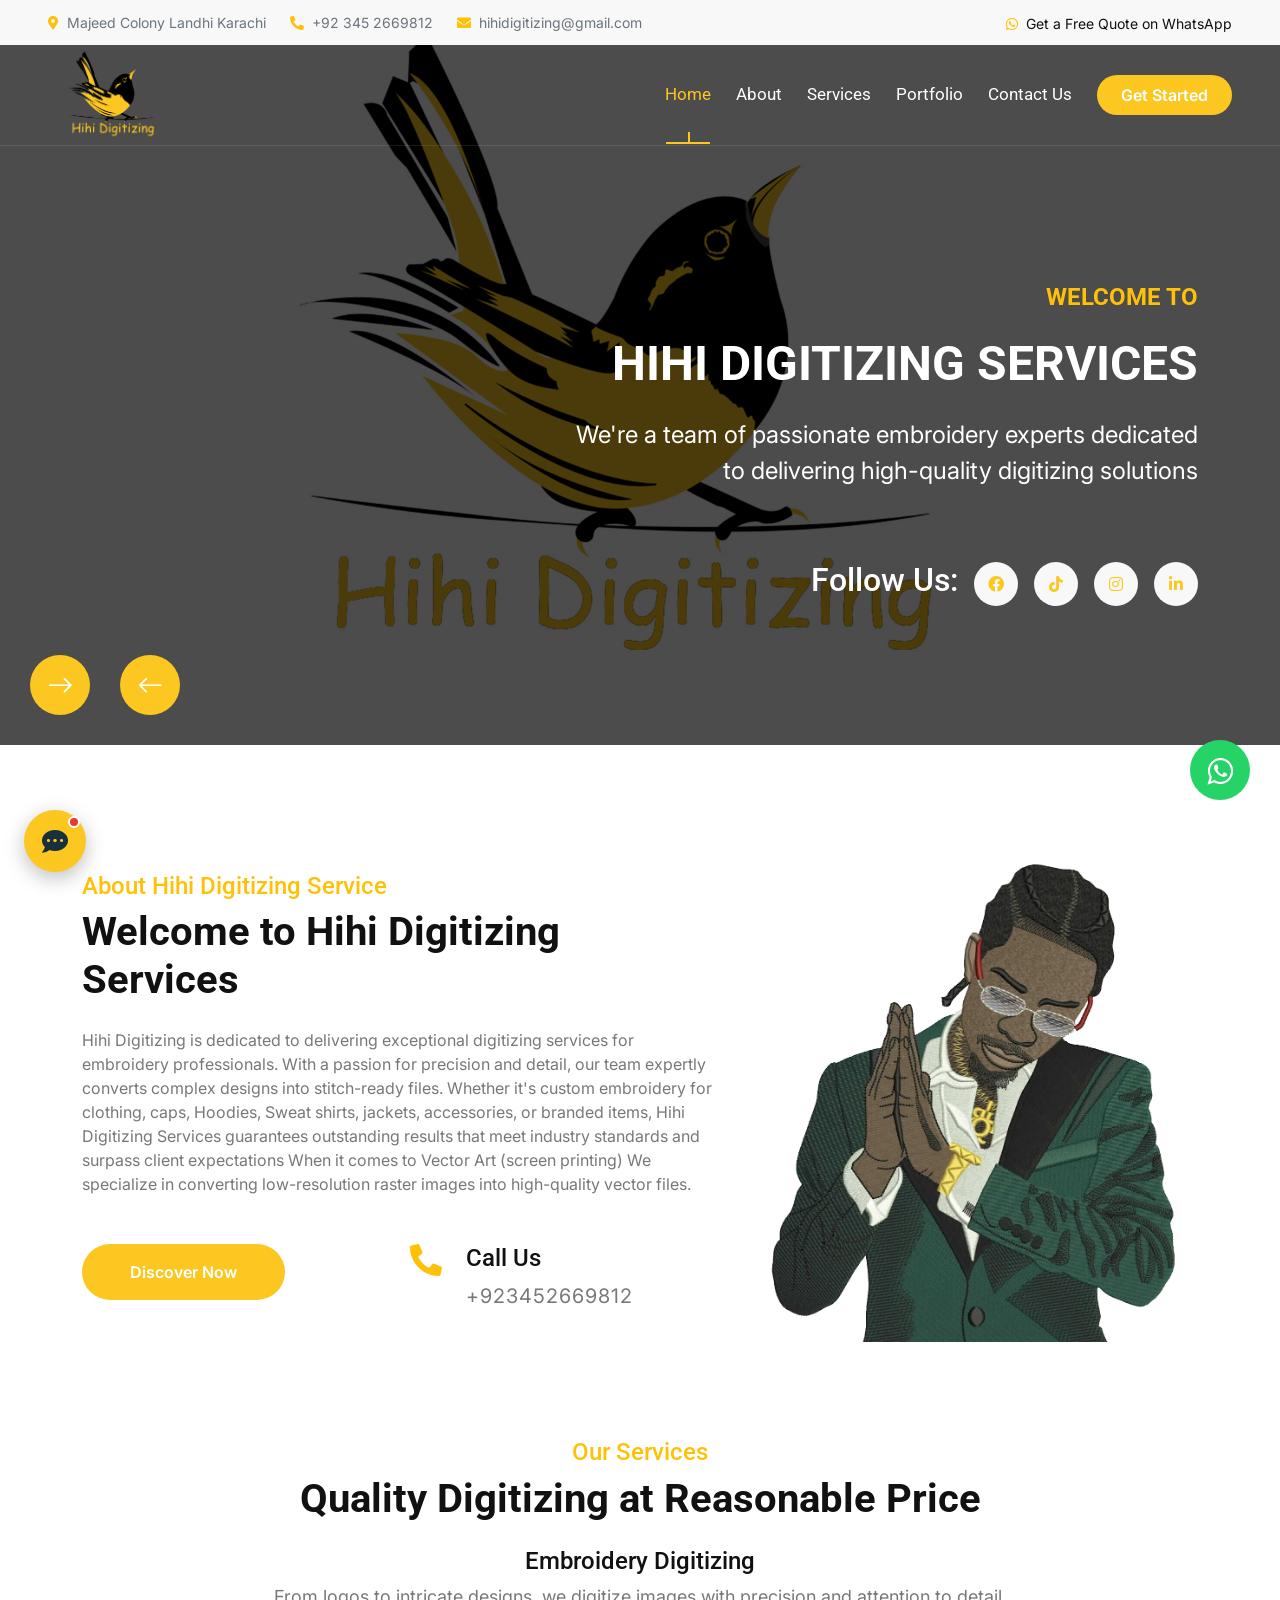
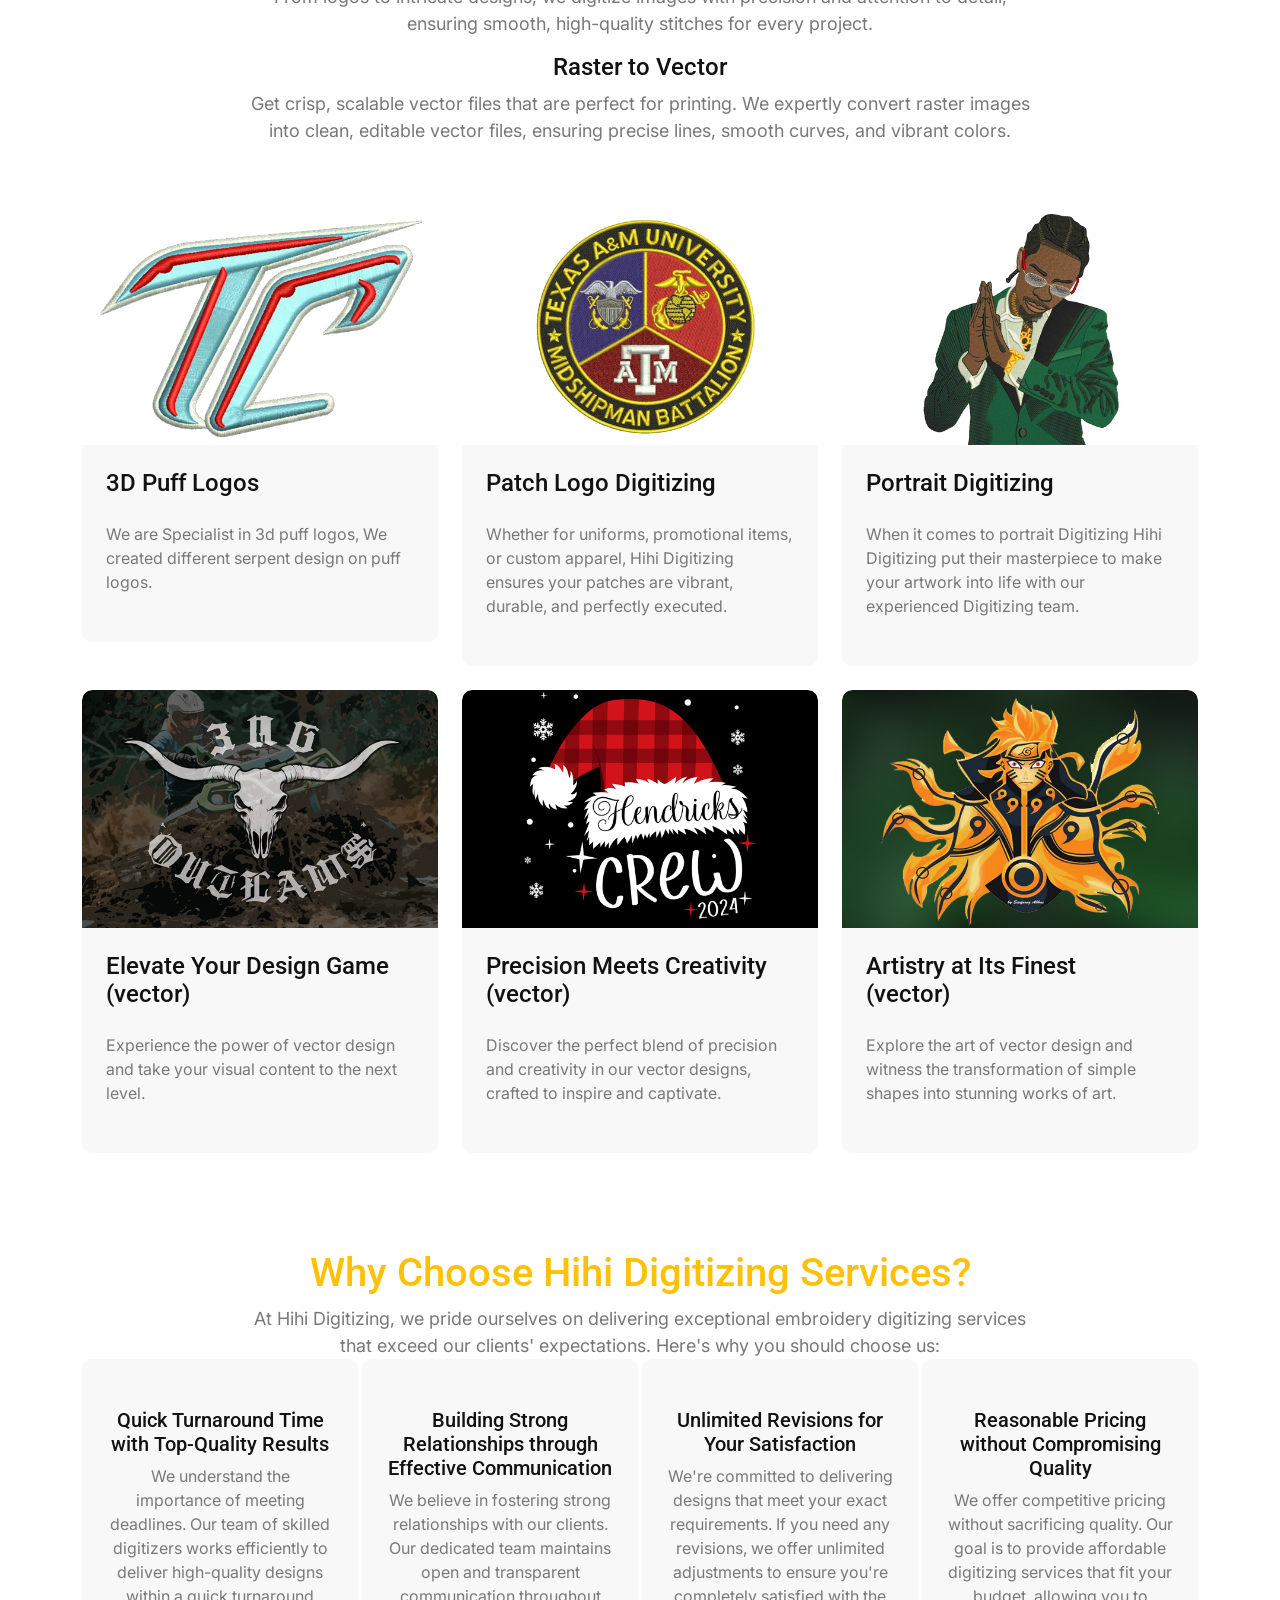
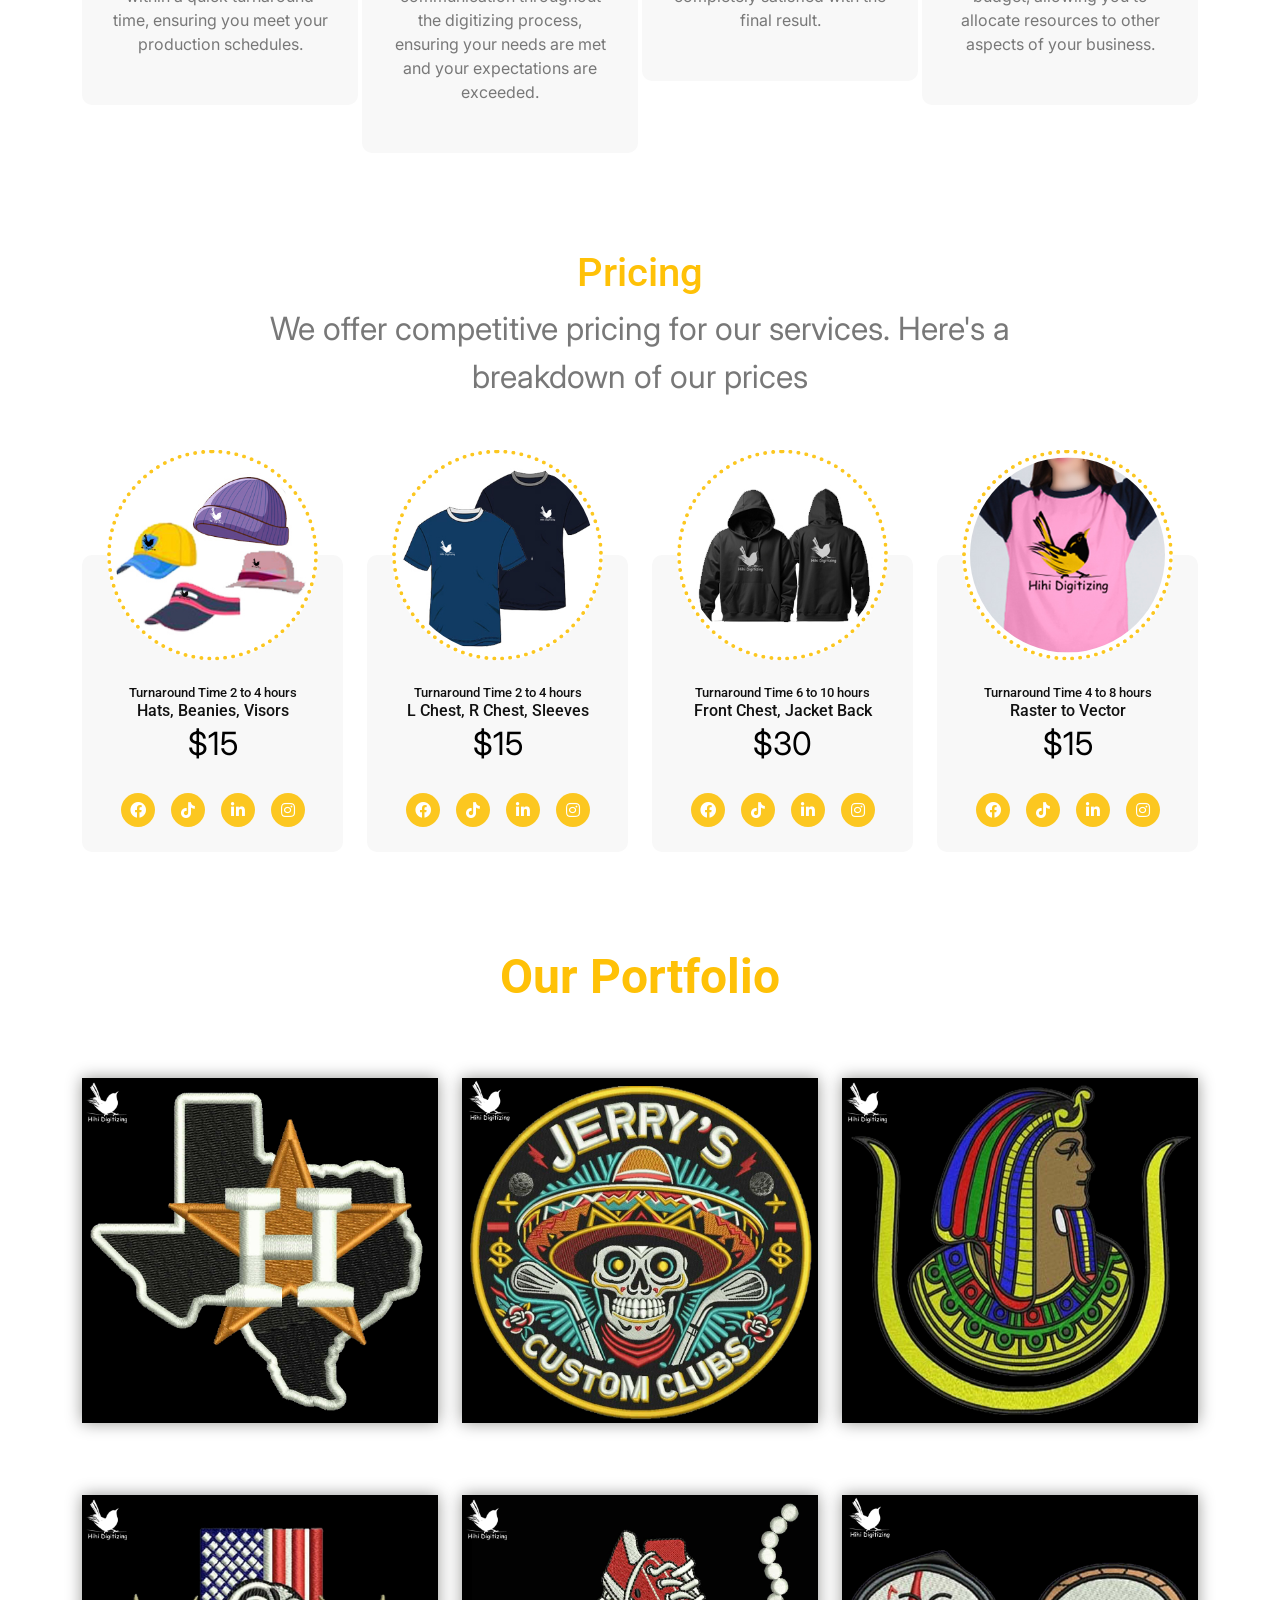
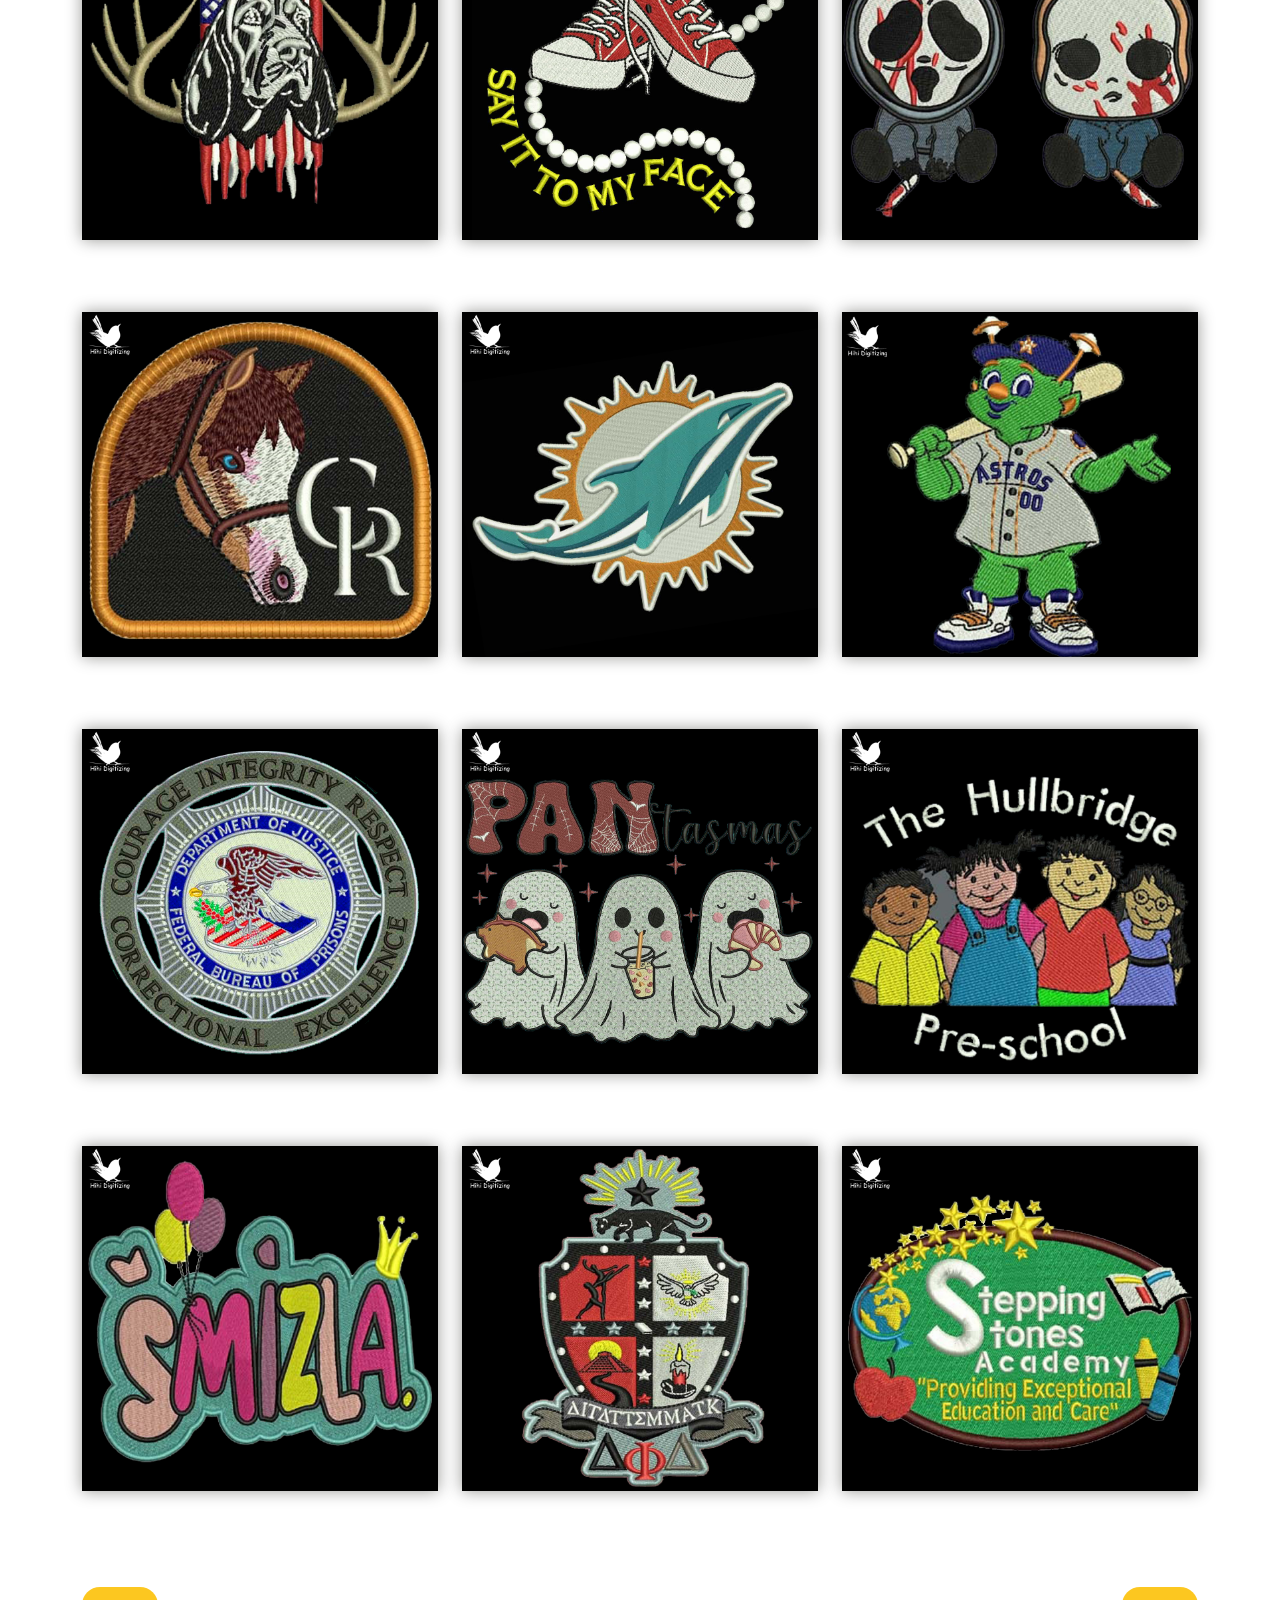
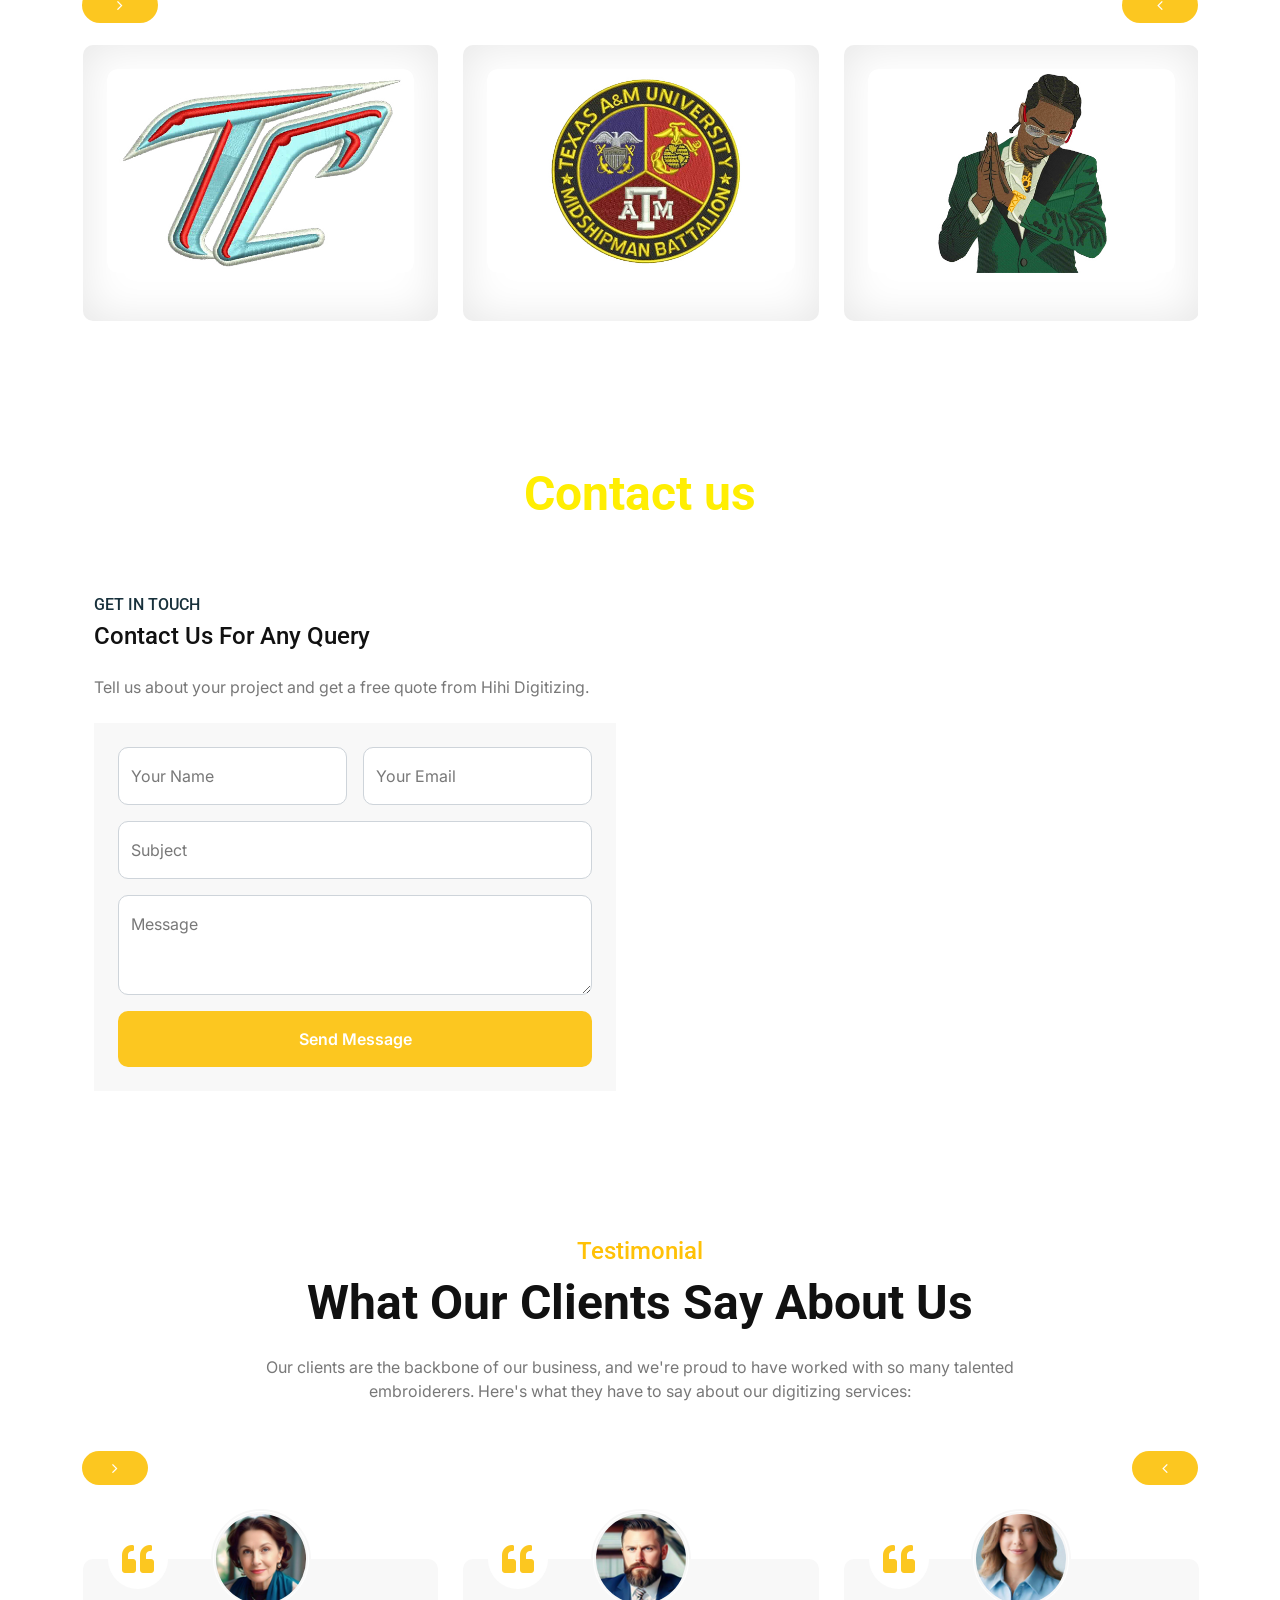
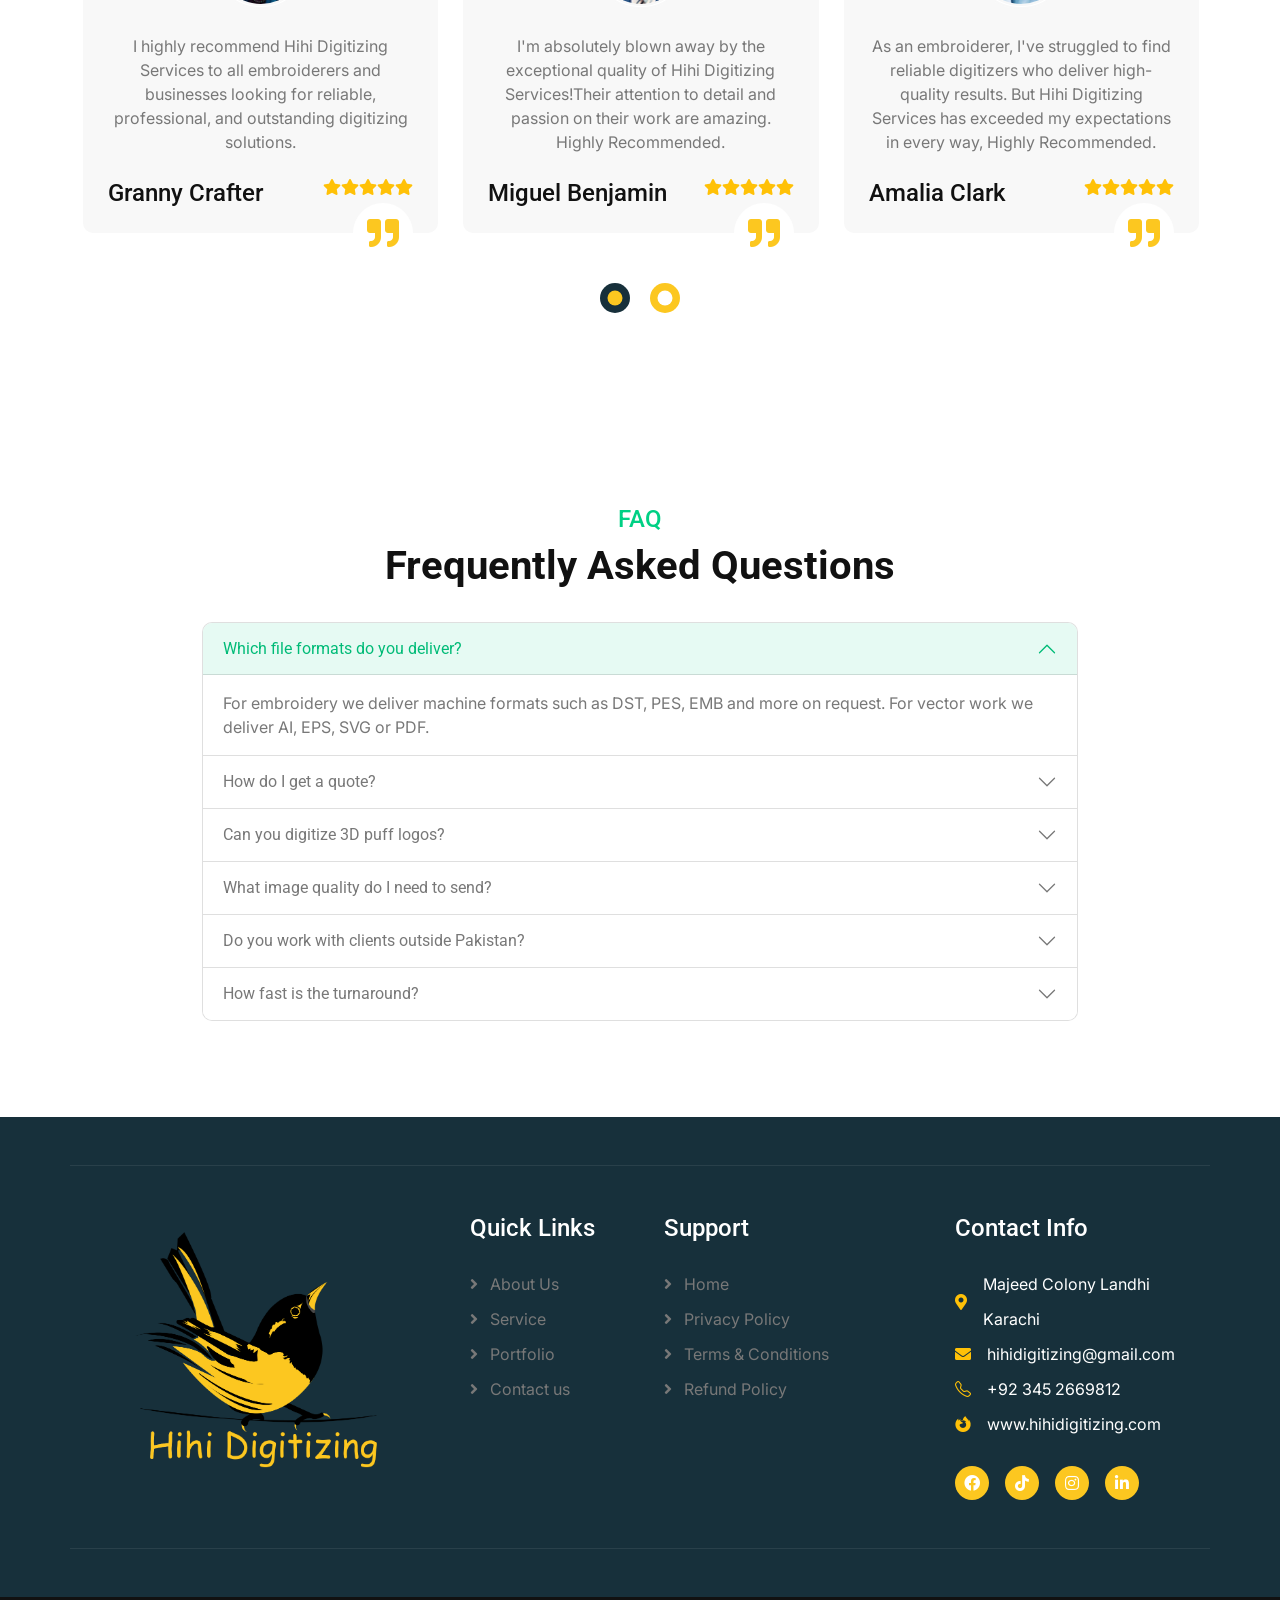
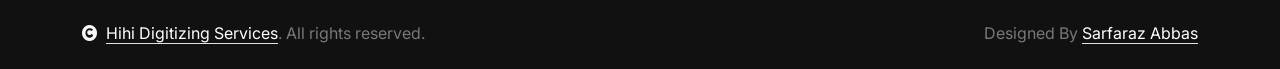
==== commit 99a9d23f: "update" ====
--- a/index.html
+++ b/index.html
@@ -3,7 +3,7 @@
 
 <head>
     <meta charset="utf-8">
-    <title>Hihi Digitizing Services</title>
+    <title>Hihi Digitizing Services | Embroidery Digitizing & Vector Art in Karachi</title>
     <meta content="width=device-width, initial-scale=1.0" name="viewport">
     <meta content="embroidery digitizing, vector art, raster to vector, 3D puff digitizing, patch digitizing, portrait digitizing, Karachi, Pakistan" name="keywords">
     <meta content="Hihi Digitizing Services - professional embroidery digitizing, raster to vector, 3D puff and patch digitizing from Karachi, Pakistan. Quick turnaround, free quote." name="description">
@@ -76,7 +76,7 @@
         <div class="row gx-0 align-items-center">
             <div class="col-lg-8 text-center text-lg-start mb-2 mb-lg-0">
                 <div class="d-flex flex-wrap">
-                    <a href="#" class="text-muted small me-4"><i
+                    <a href="https://www.google.com/maps/search/?api=1&query=Majeed+Colony+Landhi+Karachi" target="_blank" rel="noopener" class="text-muted small me-4"><i
                             class="fas fa-map-marker-alt text-warning me-2"></i>Majeed Colony Landhi Karachi</a>
                     <a href="https://wa.me/923452669812" target="_blank" class="text-muted small me-4"><i
                             class="fas fa-phone-alt text-warning me-2"></i>+92 345 2669812</a>
@@ -86,9 +86,8 @@
             </div>
             <div class="col-lg-4 text-center text-lg-end">
                 <div class="d-inline-flex align-items-center" style="height: 45px;">
-                    <a href="contact.html"><small class="me-3 text-dark"><i class="fa fa-file-invoice-dollar text-warning me-2"></i>Free Quote</small></a>
-                    <a href="blog.html"><small class="me-3 text-dark"><i class="fa fa-images text-warning me-2"></i>Portfolio</small></a>
-                    <a href="https://wa.me/923452669812" target="_blank" rel="noopener"><small class="text-dark"><i class="fab fa-whatsapp text-warning me-2"></i>WhatsApp Us</small></a>
+                    <a href="https://wa.me/923452669812?text=Hi%20Hihi%20Digitizing%2C%20I%20need%20a%20free%20quote." target="_blank" rel="noopener"><small class="me-0 text-dark"><i
+                                class="fab fa-whatsapp text-warning me-2"></i>Get a Free Quote on WhatsApp</small></a>
                 </div>
             </div>
         </div>
@@ -98,7 +97,7 @@
     <!-- Navbar & Hero Start -->
     <div class="container-fluid position-relative p-0">
         <nav class="navbar navbar-expand-lg navbar-light px-4 px-lg-5 py-3 py-lg-0">
-            <a href="" class="navbar-brand p-0">
+            <a href="index.html" class="navbar-brand p-0">
                 <!-- <h1 class="text-warning"><i class="fas fa-search-dollar me-3"></i>Stocker</h1> -->
                 <img src="./img/logo png.png" alt="Logo">
             </a>
@@ -141,7 +140,7 @@
                             <div class="col-xl-7 animated fadeInLeft">
                                 <div class="text-sm-center text-md-end">
                                     <h4 class="text-warning text-uppercase fw-bold mb-4">Welcome to </h4>
-                                    <h1 class="display-5 text-uppercase text-white mb-4">HiHi Digitizing Services</h1>
+                                    <h1 class="display-5 text-uppercase text-white mb-4">Hihi Digitizing Services</h1>
                                     <p class="mb-5 fs-4">We're a team of passionate embroidery experts
                                         dedicated to delivering high-quality digitizing solutions
                                     </p>
@@ -157,13 +156,13 @@
                                         <h2 class="text-white me-2">Follow Us:</h2>
                                         <div class="d-flex justify-content-end ms-2">
                                             <a class="btn btn-md-square btn-light rounded-circle me-2"
-                                                href="https://www.facebook.com/people/HiHi-Digitizing-Services/61568439730688/?mibextid=ZbWKwL"
+                                                href="https://www.facebook.com/people/HiHi-Digitizing-Services/61568439730688/"
                                                 target="_blank"><i class="fab fa-facebook-f"></i></a>
                                             <a class="btn btn-md-square btn-light rounded-circle mx-2"
-                                                href="https://www.tiktok.com/@hihi.digitizing.s?_t=8rlpAmFRI2s&_r=1"
+                                                href="https://www.tiktok.com/@hihi.digitizing.s"
                                                 target="_blank"><i class="fab fa-tiktok"></i></a>
                                             <a class="btn btn-md-square btn-light rounded-circle mx-2"
-                                                href="https://www.instagram.com/hihidigitizingservices/profilecard/?igsh=eG1ocWlvZml2eDFr"
+                                                href="https://www.instagram.com/hihidigitizingservices/"
                                                 target="_blank"><i class="fab fa-instagram"></i></a>
                                             <a class="btn btn-md-square btn-light rounded-circle ms-2"
                                                 href="https://www.linkedin.com/in/hihi-digitizing-6009b4316/"
@@ -184,7 +183,7 @@
                             <div class="col-12 animated fadeInUp">
                                 <div class="text-md-start">
                                     <h4 class="text-warning text-uppercase fw-bold mb-4">Welcome to</h4>
-                                    <h1 class="display-5 text-uppercase text-white mb-4">HiHi Digitizing
+                                    <h1 class="display-5 text-uppercase text-white mb-4">Hihi Digitizing
                                         Services</h1>
                                     <p class="mb-5 fs-4">We're a team of passionate embroidery digitizing experts <br>
                                         dedicated to delivering high-quality digitizing solutions
@@ -200,13 +199,13 @@
                                         <h2 class="text-white me-2">Follow Us:</h2>
                                         <div class="d-flex justify-content-end ms-2">
                                             <a class="btn btn-md-square btn-light rounded-circle me-2"
-                                                href="https://www.facebook.com/profile.php?id=61568439730688&mibextid=ZbWKwL"
+                                                href="https://www.facebook.com/people/HiHi-Digitizing-Services/61568439730688/"
                                                 target="_blank"><i class="fab fa-facebook-f"></i></a>
                                             <a class="btn btn-md-square btn-light rounded-circle mx-2"
-                                                href="https://www.tiktok.com/@hihi.digitizing.s?_t=8rlpAmFRI2s&_r=1"
+                                                href="https://www.tiktok.com/@hihi.digitizing.s"
                                                 target="_blank"><i class="fab fa-tiktok"></i></a>
                                             <a class="btn btn-md-square btn-light rounded-circle mx-2"
-                                                href="https://www.instagram.com/hihidigitizingservices/profilecard/?igsh=eG1ocWlvZml2eDFr"
+                                                href="https://www.instagram.com/hihidigitizingservices/"
                                                 target="_blank"><i class="fab fa-instagram"></i></a>
                                             <a class="btn btn-md-square btn-light rounded-circle ms-2"
                                                 href="https://www.linkedin.com/in/hihi-digitizing-6009b4316/"
@@ -234,8 +233,8 @@
                 <div class="col-xl-7 wow fadeInLeft" data-wow-delay="0.2s">
                     <div>
                         <h4 class="text-warning">About Hihi Digitizing Service</h4>
-                        <h1 class="display-6 mb-4">Welcome to HiHi Digitizing Services</h1>
-                        <p class="mb-4">HiHi Digitizing is dedicated to delivering exceptional digitizing services for embroidery professionals.
+                        <h1 class="display-6 mb-4">Welcome to Hihi Digitizing Services</h1>
+                        <p class="mb-4">Hihi Digitizing is dedicated to delivering exceptional digitizing services for embroidery professionals.
                             With a passion for precision and detail, our team expertly converts complex designs into stitch-ready files. Whether it's custom embroidery for clothing, caps, Hoodies, Sweat shirts, jackets, accessories, or branded items, Hihi Digitizing Services guarantees outstanding results that meet industry standards and surpass client expectations
                             When it comes to Vector Art (screen printing)
                             We specialize in converting low-resolution raster images into high-quality vector files.
@@ -335,7 +334,7 @@
                             <img src="img/service-1.jpg" class="img-fluid rounded-top w-100" alt="Image">
                         </div>
                         <div class="rounded-bottom p-4">
-                            <a href="#" class="h4 d-inline-block mb-4"> 3D Puff Logos</a>
+                            <a href="service.html" class="h4 d-inline-block mb-4"> 3D Puff Logos</a>
                             <p class="mb-4">We are Specialist in 3d puff logos, We created different
                                 serpent design on puff logos.
                             </p>
@@ -349,7 +348,7 @@
                             <img src="img/service-2.jpg" class="img-fluid rounded-top w-100" alt="Image">
                         </div>
                         <div class="rounded-bottom p-4">
-                            <a href="#" class="h4 d-inline-block mb-4">Patch Logo Digitizing</a>
+                            <a href="service.html" class="h4 d-inline-block mb-4">Patch Logo Digitizing</a>
                             <p class="mb-4">Whether for uniforms, promotional items, or custom apparel, Hihi Digitizing
                                 ensures your patches are vibrant, durable, and perfectly executed.
                             </p>
@@ -363,7 +362,7 @@
                             <img src="img/service-3.jpg" class="img-fluid rounded-top w-100" alt="Image">
                         </div>
                         <div class="rounded-bottom p-4">
-                            <a href="#" class="h4 d-inline-block mb-4">Portrait Digitizing</a>
+                            <a href="service.html" class="h4 d-inline-block mb-4">Portrait Digitizing</a>
                             <p class="mb-4">When it comes to portrait Digitizing Hihi Digitizing put their masterpiece
                                 to make your artwork into life with our experienced Digitizing team.
                             </p>
@@ -377,7 +376,7 @@
                             <img src="img/service-4.jpg" class="img-fluid rounded-top w-100" alt="Image">
                         </div>
                         <div class="rounded-bottom p-4">
-                            <a href="#" class="h4 d-inline-block mb-4">Elevate Your Design Game (vector)</a>
+                            <a href="service.html" class="h4 d-inline-block mb-4">Elevate Your Design Game (vector)</a>
                             <p class="mb-4">Experience the power of vector design and take your visual content to the
                                 next level.
                             </p>
@@ -391,7 +390,7 @@
                             <img src="img/service-5.jpg" class="img-fluid rounded-top w-100" alt="Image">
                         </div>
                         <div class="rounded-bottom p-4">
-                            <a href="#" class="h4 d-inline-block mb-4">Precision Meets Creativity (vector)</a>
+                            <a href="service.html" class="h4 d-inline-block mb-4">Precision Meets Creativity (vector)</a>
                             <p class="mb-4">Discover the perfect blend of precision and creativity in our vector
                                 designs, crafted to inspire and captivate.
                             </p>
@@ -405,7 +404,7 @@
                             <img src="img/service-6.jpg" class="img-fluid rounded-top w-100" alt="Image">
                         </div>
                         <div class="rounded-bottom p-4">
-                            <a href="#" class="h4 d-inline-block mb-4">Artistry at Its Finest <br>(vector)</a>
+                            <a href="service.html" class="h4 d-inline-block mb-4">Artistry at Its Finest <br>(vector)</a>
                             <p class="mb-4">Explore the art of vector design and witness the transformation of simple
                                 shapes into stunning works of art.
                             </p>
@@ -513,16 +512,16 @@
                         </div>
                         <div class="team-icon">
                             <a class="btn btn-primary btn-sm-square rounded-circle me-3"
-                                href="https://www.facebook.com/p/HiHi-Digitizing-Services-61568439730688/?mibextid=ZbWKwL"
+                                href="https://www.facebook.com/people/HiHi-Digitizing-Services/61568439730688/"
                                 target="_blank"><i class="fab fa-facebook-f"></i></a>
                             <a class="btn btn-primary btn-sm-square rounded-circle me-3"
-                                href="https://www.tiktok.com/@hihi.digitizing.s?_t=8rlpAmFRI2s&_r=1" target="_blank"><i
+                                href="https://www.tiktok.com/@hihi.digitizing.s" target="_blank"><i
                                     class="fab fa-tiktok"></i></a>
                             <a class="btn btn-primary btn-sm-square rounded-circle me-3"
-                                href="https://linkedin.com/in/hihi-digitizing-6009b4316" target="_blank"><i
+                                href="https://www.linkedin.com/in/hihi-digitizing-6009b4316" target="_blank" rel="noopener"><i
                                     class="fab fa-linkedin-in"></i></a>
                             <a class="btn btn-primary btn-sm-square rounded-circle me-0"
-                                href="https://www.instagram.com/hihidigitizingservices/profilecard/?igsh=eG1ocWlvZml2eDFr"
+                                href="https://www.instagram.com/hihidigitizingservices/"
                                 target="_blank"><i class="fab fa-instagram"></i></a>
                         </div>
                     </div>
@@ -540,16 +539,16 @@
                         </div>
                         <div class="team-icon">
                             <a class="btn btn-primary btn-sm-square rounded-circle me-3"
-                                href="https://www.facebook.com/p/HiHi-Digitizing-Services-61568439730688/?mibextid=ZbWKwL"
+                                href="https://www.facebook.com/people/HiHi-Digitizing-Services/61568439730688/"
                                 target="_blank"><i class="fab fa-facebook-f"></i></a>
                             <a class="btn btn-primary btn-sm-square rounded-circle me-3"
-                                href="https://www.tiktok.com/@hihi.digitizing.s?_t=8rlpAmFRI2s&_r=1" target="_blank"><i
+                                href="https://www.tiktok.com/@hihi.digitizing.s" target="_blank"><i
                                     class="fab fa-tiktok"></i></a>
                             <a class="btn btn-primary btn-sm-square rounded-circle me-3"
-                                href="https://linkedin.com/in/hihi-digitizing-6009b4316" target="_blank"><i
+                                href="https://www.linkedin.com/in/hihi-digitizing-6009b4316" target="_blank" rel="noopener"><i
                                     class="fab fa-linkedin-in"></i></a>
                             <a class="btn btn-primary btn-sm-square rounded-circle me-0"
-                                href="https://www.instagram.com/hihidigitizingservices/profilecard/?igsh=eG1ocWlvZml2eDFr"
+                                href="https://www.instagram.com/hihidigitizingservices/"
                                 target="_blank"><i class="fab fa-instagram"></i></a>
                         </div>
                     </div>
@@ -567,16 +566,16 @@
                         </div>
                         <div class="team-icon">
                             <a class="btn btn-primary btn-sm-square rounded-circle me-3"
-                                href="https://www.facebook.com/p/HiHi-Digitizing-Services-61568439730688/?mibextid=ZbWKwL"
+                                href="https://www.facebook.com/people/HiHi-Digitizing-Services/61568439730688/"
                                 target="_blank"><i class="fab fa-facebook-f"></i></a>
                             <a class="btn btn-primary btn-sm-square rounded-circle me-3"
-                                href="https://www.tiktok.com/@hihi.digitizing.s?_t=8rlpAmFRI2s&_r=1" target="_blank"><i
+                                href="https://www.tiktok.com/@hihi.digitizing.s" target="_blank"><i
                                     class="fab fa-tiktok"></i></a>
                             <a class="btn btn-primary btn-sm-square rounded-circle me-3"
-                                href="https://linkedin.com/in/hihi-digitizing-6009b4316" target="_blank"><i
+                                href="https://www.linkedin.com/in/hihi-digitizing-6009b4316" target="_blank" rel="noopener"><i
                                     class="fab fa-linkedin-in"></i></a>
                             <a class="btn btn-primary btn-sm-square rounded-circle me-0"
-                                href="https://www.instagram.com/hihidigitizingservices/profilecard/?igsh=eG1ocWlvZml2eDFr"
+                                href="https://www.instagram.com/hihidigitizingservices/"
                                 target="_blank"><i class="fab fa-instagram"></i></a>
                         </div>
                     </div>
@@ -594,16 +593,16 @@
                         </div>
                         <div class="team-icon">
                             <a class="btn btn-primary btn-sm-square rounded-circle me-3"
-                                href="https://www.facebook.com/p/HiHi-Digitizing-Services-61568439730688/?mibextid=ZbWKwL"
+                                href="https://www.facebook.com/people/HiHi-Digitizing-Services/61568439730688/"
                                 target="_blank"><i class="fab fa-facebook-f"></i></a>
                             <a class="btn btn-primary btn-sm-square rounded-circle me-3"
-                                href="https://www.tiktok.com/@hihi.digitizing.s?_t=8rlpAmFRI2s&_r=1" target="_blank"><i
+                                href="https://www.tiktok.com/@hihi.digitizing.s" target="_blank"><i
                                     class="fab fa-tiktok"></i></a>
                             <a class="btn btn-primary btn-sm-square rounded-circle me-3"
-                                href="https://linkedin.com/in/hihi-digitizing-6009b4316" target="_blank"><i
+                                href="https://www.linkedin.com/in/hihi-digitizing-6009b4316" target="_blank" rel="noopener"><i
                                     class="fab fa-linkedin-in"></i></a>
                             <a class="btn btn-primary btn-sm-square rounded-circle me-0"
-                                href="https://www.instagram.com/hihidigitizingservices/profilecard/?igsh=eG1ocWlvZml2eDFr"
+                                href="https://www.instagram.com/hihidigitizingservices/"
                                 target="_blank"><i class="fab fa-instagram"></i></a>
                         </div>
                     </div>
@@ -1249,7 +1248,7 @@
                 </div>
                 <div class="accordion-item">
                     <h2 class="accordion-header" id="faqH1"><button class="accordion-button collapsed" type="button" data-bs-toggle="collapse" data-bs-target="#faqC1" aria-expanded="false">How do I get a quote?</button></h2>
-                    <div id="faqC1" class="accordion-collapse collapse " data-bs-parent="#faqAcc"><div class="accordion-body">Send your artwork with the size and garment type on WhatsApp or through the contact form. Our prices start at $15 for hats, chest and sleeves, $30 for front chest and jacket back, and $15 for raster to vector. For special or very large designs we give a free quote.</div></div>
+                    <div id="faqC1" class="accordion-collapse collapse " data-bs-parent="#faqAcc"><div class="accordion-body">Send your artwork with the size and garment type on WhatsApp or through the contact form. Pricing depends on size, stitch count and complexity, and the quote is free.</div></div>
                 </div>
                 <div class="accordion-item">
                     <h2 class="accordion-header" id="faqH2"><button class="accordion-button collapsed" type="button" data-bs-toggle="collapse" data-bs-target="#faqC2" aria-expanded="false">Can you digitize 3D puff logos?</button></h2>
@@ -1265,7 +1264,7 @@
                 </div>
                 <div class="accordion-item">
                     <h2 class="accordion-header" id="faqH5"><button class="accordion-button collapsed" type="button" data-bs-toggle="collapse" data-bs-target="#faqC5" aria-expanded="false">How fast is the turnaround?</button></h2>
-                    <div id="faqC5" class="accordion-collapse collapse " data-bs-parent="#faqAcc"><div class="accordion-body">Hats, chest and sleeves take 2 to 4 hours, front chest and jacket back 6 to 10 hours, and raster to vector 4 to 8 hours.</div></div>
+                    <div id="faqC5" class="accordion-collapse collapse " data-bs-parent="#faqAcc"><div class="accordion-body">We focus on quick turnaround. For rush orders, mention it in your message and we will confirm the time for your design.</div></div>
                 </div>
             </div>
         </div>
@@ -1317,7 +1316,7 @@
                 <div class="col-md-6 col-lg-6 col-xl-3">
                     <div class="footer-item">
                         <h4 class="text-white mb-4">Support</h4>
-                        <a href="#"><i class="fas fa-angle-right me-2"></i> Home</a>
+                        <a href="index.html"><i class="fas fa-angle-right me-2"></i> Home</a>
                         <a href="Privacy Policy.html" target="_blank"><i class="fas fa-angle-right me-2"></i> Privacy
                             Policy</a>
                         <a href="Terms and conditions.html" target="_blank"><i class="fas fa-angle-right me-2"></i>
@@ -1343,24 +1342,24 @@
                         </div>
                         <div class="d-flex align-items-center">
                             <i class="bi bi-telephone text-warning me-3"></i>
-                            <p class="text-white mb-0">+923452669812</p>
+                            <a href="https://wa.me/923452669812" target="_blank" rel="noopener"><p class="text-white mb-0">+92 345 2669812</p></a>
                         </div>
                         <div class="d-flex align-items-center mb-4">
                             <i class="fab fa-firefox-browser text-warning me-3"></i>
-                            <p class="text-white mb-0">hihidigitizing.com</p>
+                            <a href="https://www.hihidigitizing.com"><p class="text-white mb-0">www.hihidigitizing.com</p></a>
                         </div>
                         <div class="d-flex">
                             <a class="btn btn-primary btn-sm-square rounded-circle me-3" target="_blank"
-                                href="https://www.facebook.com/p/HiHi-Digitizing-Services-61568439730688/?mibextid=ZbWKwL"><i
+                                href="https://www.facebook.com/people/HiHi-Digitizing-Services/61568439730688/"><i
                                     class="fab fa-facebook-f text-white"></i></a>
                             <a class="btn btn-primary btn-sm-square rounded-circle me-3"
-                                href="https://www.tiktok.com/@hihi.digitizing.s?_t=8rlpAmFRI2s&_r=1" target="_blank"><i
+                                href="https://www.tiktok.com/@hihi.digitizing.s" target="_blank"><i
                                     class="fab fa-tiktok text-white"></i></a>
                             <a class="btn btn-primary btn-sm-square rounded-circle me-3" target="_blank"
-                                href="https://www.instagram.com/hihidigitizingservices/profilecard/?igsh=eG1ocWlvZml2eDFr"><i
+                                href="https://www.instagram.com/hihidigitizingservices/"><i
                                     class="fab fa-instagram text-white"></i></a>
                             <a class="btn btn-primary btn-sm-square rounded-circle me-0"
-                                href="https://linkedin.com/in/hihi-digitizing-6009b4316" target="_blank"><i
+                                href="https://www.linkedin.com/in/hihi-digitizing-6009b4316" target="_blank" rel="noopener"><i
                                     class="fab fa-linkedin-in text-white"></i></a>
                         </div>
                     </div>
@@ -1375,10 +1374,7 @@
         <div class="container">
             <div class="row g-4 align-items-center">
                 <div class="col-md-6 text-center text-md-start mb-md-0">
-                    <span class="text-body"><a href="mailto:hihidigitizing@gmail.com"
-                            class="border-bottom text-white"><i
-                                class="fas fa-copyright text-light me-2"></i>hihidigitizingservices</a>, All right
-                        reserved.</span>
+                    <span class="text-body"><i class="fas fa-copyright text-light me-2"></i><a href="index.html" class="border-bottom text-white">Hihi Digitizing Services</a>. All rights reserved.</span>
                 </div>
                 <div class="col-md-6 text-center text-md-end text-body">
                     <!--/*** This template is free as long as you keep the below author’s credit link/attribution link/backlink. ***/-->
